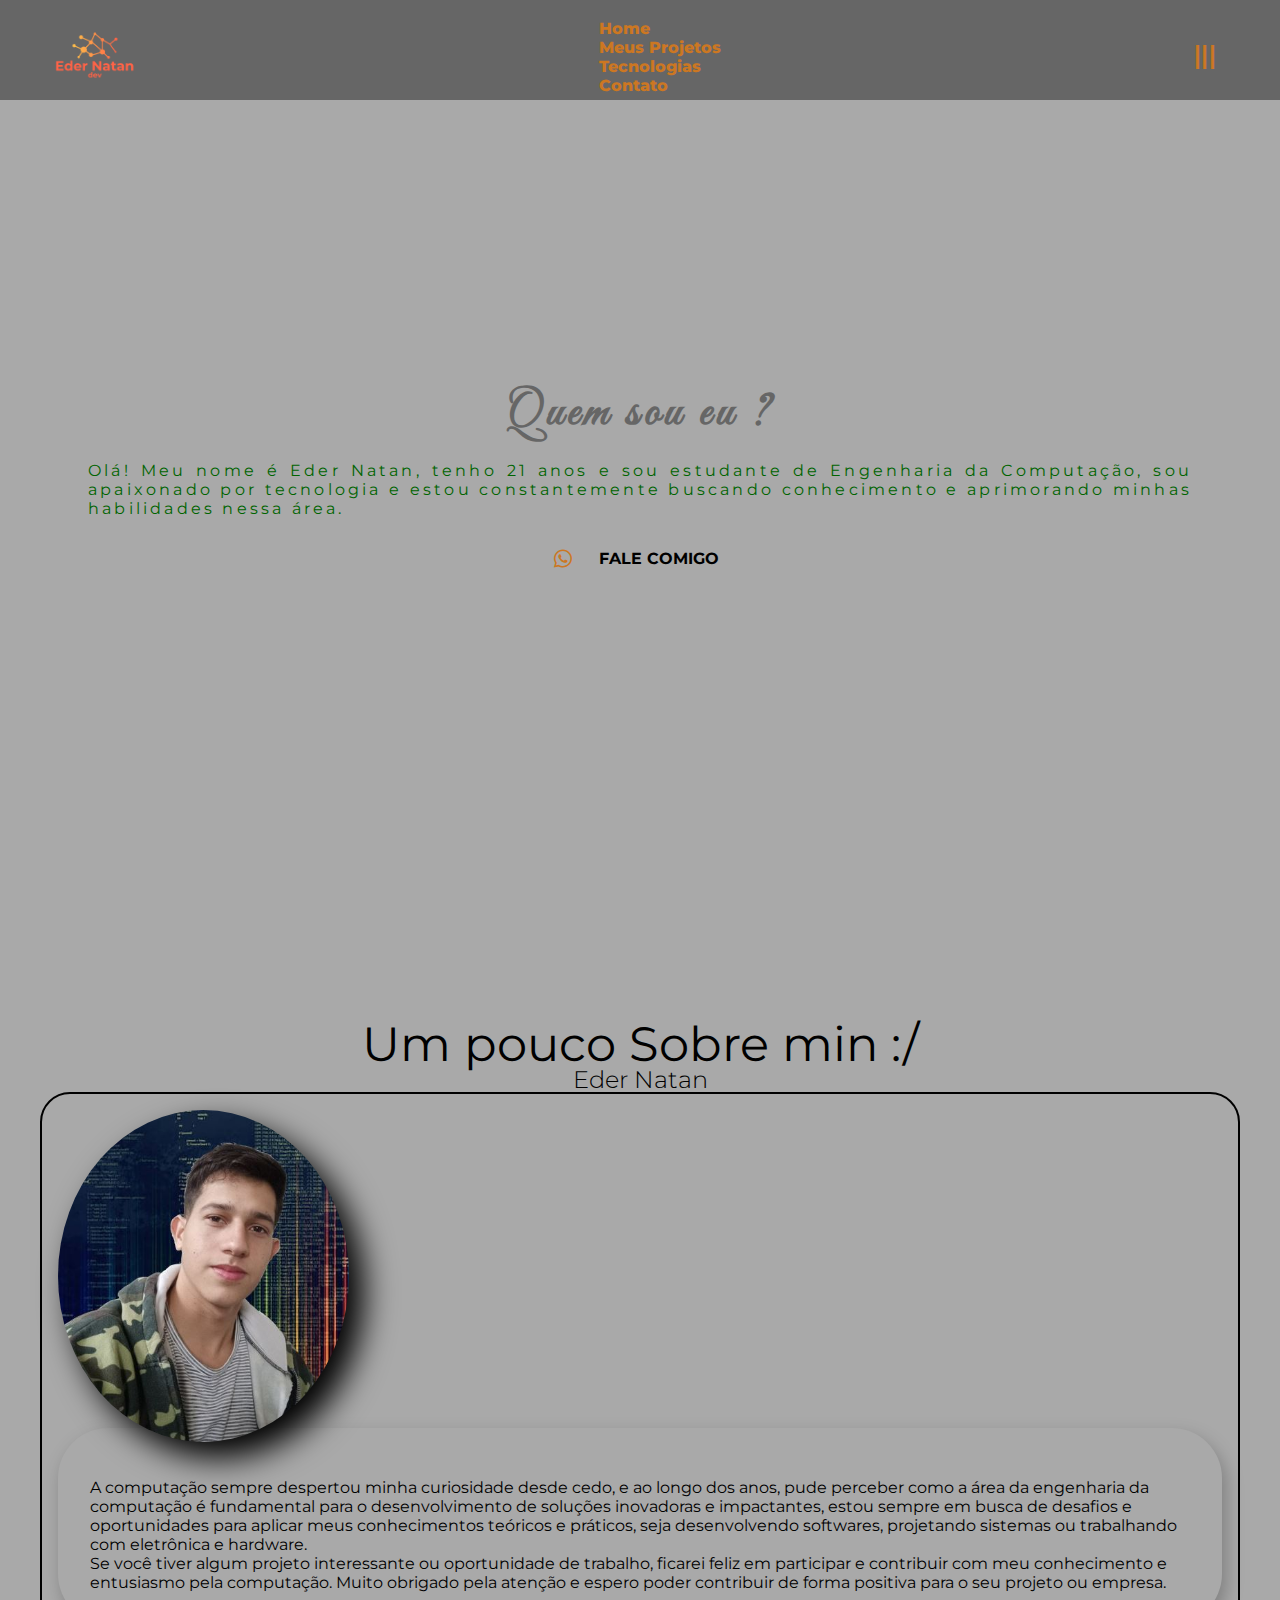
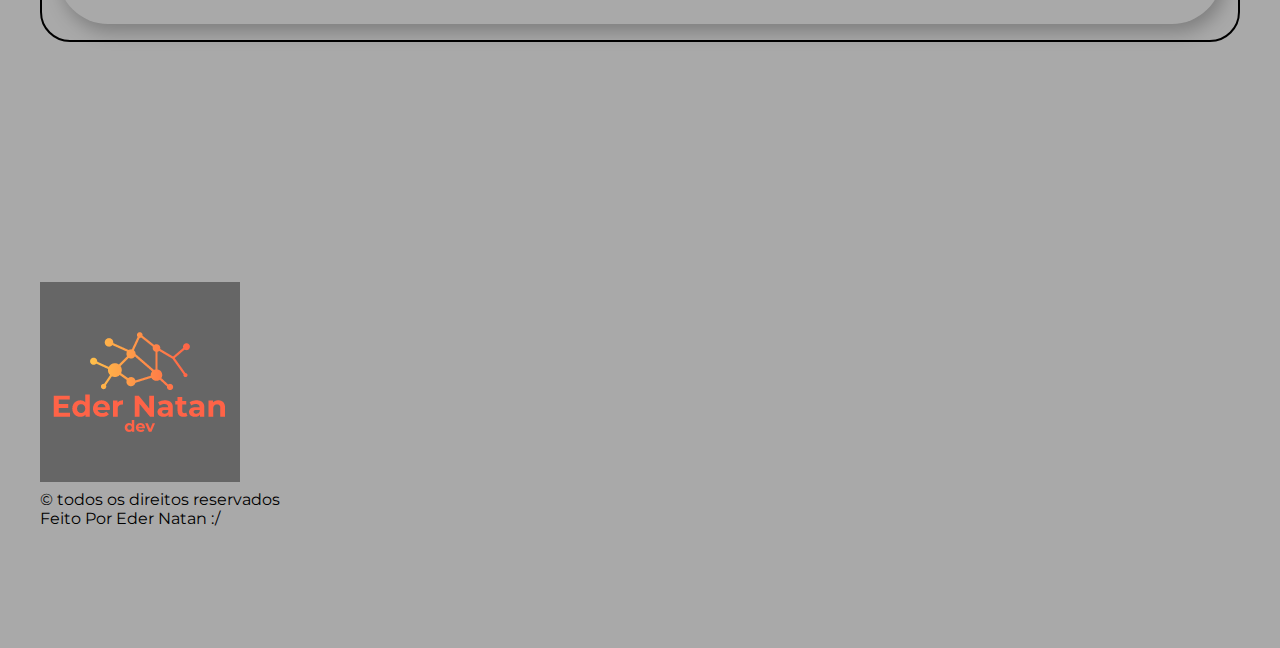
==== index.html @ 8800d08b "hgh" ====
<!DOCTYPE html>
<html lang="en">
<head>
    <meta charset="UTF-8">
    <meta http-equiv="X-UA-Compatible" content="IE=edge">
    <meta name="viewport" content="width=device-width, initial-scale=1.0">
    <title>Ede Natan Dev</title>
    <link rel="short cut icon" href="img/bxl-visual-studio.svg" type="image/x-icon">
    <!--------ICON------>
    <link href='https://unpkg.com/boxicons@2.1.4/css/boxicons.min.css' rel='stylesheet'>

    <!--------ESTILO CSS------>
    <link rel="stylesheet" href="css/styles.css">

</head>
<body>
    <header class="l-header" id="header">
        <div class="navbar container flex">
            <div class="brand">
                <a href=""><img src="img/logo.png" width="90" height="90" alt="Eder Natan Dev"></a>
            </div>
            <div class="nav" id="nav">
                <ul class="nav__menu">
                    <li class="nav__item"><a href="index.html" class="nav__link active-link">Home</a></li>
                    <li class="nav__item"><a href="pageProjetos.html" class="nav__link active-link">Meus Projetos</a></li>
                    <li class="nav__item"><a href="pageTecnologias.html" class="nav__link active-link">Tecnologias</a></li>
                    <li class="nav__item"><a href="pageContato.html" class="nav__link active-link">Contato</a></li>
                </ul>
            </div>


            <div class="nav__toggle" id="nav-toggle">
                <i class='bx bx-menu bx-rotate-90 bx-spin' style='color:#cc7722'  ></i>
            </div>
        </div>
    </header>
    <section>

    </section>


    <!-----------------CONTEUDO DA PAGINA -------------->
    <main>

    <!---------------------IMAGEM E TEXT --------------->
        <section class="hero">
            <div class="container">
                <div class="row">
                <div class="hero__img">
                    <img src="img/perfilgit.JPG" alt="">
                </div>
                <div class="hero__content">
                    <h1> Quem sou eu ? </h1>
                    <p>Olá! Meu nome é Eder Natan, tenho 21 anos e sou estudante de Engenharia da Computação, sou apaixonado por tecnologia e estou constantemente buscando conhecimento e aprimorando minhas habilidades nessa área.
                        
                    </p>
                   
                    <a href="https://wa.me/5577981309491" class="btn btn__outline"><i class='bx bxl-whatsapp bx-burst' style='color:#cc7722' ></i> Fale Comigo </a>


                </div>
            </div>
        </div>
        </section>




        
        <section class="about section" id="about">
            <div class="container">
                <div class="row">
                    <div class="section__title">
                        <h1>Um pouco Sobre min :/ </h1>
                        <span>Eder Natan </span>
                    </div>
                    <div class="about__detail">
                        <div class="about__detail__content">
                            <div class="about__img">
                                <img src="img/perfilgit.JPG" alt="">
                            </div>
                            <div class="about__descripion">
                                <p> A computação sempre despertou minha curiosidade desde cedo, e ao longo dos anos, pude perceber como a área da engenharia da computação é fundamental para o desenvolvimento de soluções inovadoras e impactantes, estou sempre em busca de desafios e oportunidades para aplicar meus conhecimentos teóricos e práticos, seja desenvolvendo softwares, projetando sistemas ou trabalhando com eletrônica e hardware.</p>
                                <p>Se você tiver algum projeto interessante ou oportunidade de trabalho, ficarei feliz em participar e contribuir com meu conhecimento e entusiasmo pela computação. Muito obrigado pela atenção e espero poder contribuir de forma positiva para o seu projeto ou empresa.</p>
                            </div>
                        </div>
                    </div>
                </div>
            </div>
        </section>


        












<section>
   
</section>


  




    </main>

    <footer class="footer" id="contact">
        <div class="footer__list section container grid">
            <div class="footer__data">
                <h1><a href="#"><img src="img/logo.png" alt=""></a></h1>
           
            <div class="copy">
                <p>&copy todos os direitos reservados </p>
                <span>Feito Por Eder Natan :/ </span>
            </div>
           
            </div>
        </div>
    </footer>


    <script src="js/index.js"></script>
</body>
</html>
---- css/styles.css ----
@import url('https://fonts.googleapis.com/css2?family=Great+Vibes&family=Montserrat:wght@300;400;700;800&display=swap');

:root{
    --header-height: 6.25rem;

    --main-color:#666666 ;
    --color-laranja:#cc7722 ; 


    
/*------------Font and typoghapy---------*/
--font--cursive:'Great Vibes', cursive ;
--body-font:'Montserrat', sans-serif ;
--big-font-size: 3rem;
--h1-font-size: 2.25rem;
--h2-font-size: 1.5rem;
--h3-font-size: 1.25rem;
--normal-font-size: 1rem;
--small-font-size: 0.813rem;

/*--------------------- FONT WEIGHT-------------------------- */
--font-light:300;
--font-medium:400;
--font-semi-bold:700;
--font-bold:800;

/* ------------------MARGINS---------------------------------*/ 
    --mb-05: 0.5rem;
    --mb-1: 1rem;
    --mb-1-5: 1.5rem;
    --mb-2: 2rem;
    --mb-2-5: 2.5rem;
    --mb-3: 3rem;

/*---------------------- Z INDEXS ----------------------*/ 
--Z-fixed: 100;
--z-tooltip: 10;
--z_negative: -1;
}
/* base */
*, ::after,::before{
    margin: 0;
    padding: 0;
    box-sizing: border-box;
    text-decoration: none;

} 

body{
    background-color: darkgray;
    font-size: var(--normal-font-size);
    font-family: var(--body-font);
    overflow-x: hidden;

}
ul{
    list-style: none;
}
a{
    text-decoration: none;
}
.container{
    max-width: 1200px;
    margin: 0 auto;
}
.row{
    display: flex;
    flex-wrap: wrap;
}
.section{
    padding: calc(var(--header-height) + 20px) 0;
}
.grid{
    display: grid;
    gap: 20px;
}
.flex{
    display: flex;
    align-items: center;
    justify-content: center;
}
.section__title{
    margin: 0 auto;
    text-align: center;
}
.section__title h1{
    font-family: var(--font-cursive);
    font-size: var(--big-font-size);
    font-weight: var(--font-medium);
    line-height: var(--big-font-size);
    color: var(--first-color);
}
.section__title span{
    font-weight: var(--font-light);
    font-size: var(--h2-font-size);
    line-height: var(--h2-font-size);
    color: var(--black-color);
}
/* BUTTON */
.btn{
    width: 240px;
    display: flex;
    align-items: center;
    justify-content: center;
    text-align: center;
    background-color: var(--first-color);
    color: var(--white-color);
    border: 1px solid var(--first-color);
    border-radius: 50px;
    font-size: var(--normal-font-size);
    font-weight: var(--font-semi-bold);
    text-transform: uppercase;
    line-height: var(--normal-font-size);
    padding: 10px 20px;
    outline: none;
    cursor: pointer;
    transition: all 400ms ease;
}
.btn:hover{
    background-color: transparent;
    color: var(--first-color);
}
.btn__outline{
    width: 280px;
    background-color: transparent;
    color: var(--first-color);
    padding: 5px 10px 5px 0;
    transition: all 400ms ease-in-out;
    position: relative;
}
.btn__outline::before{
    content: "";
    position: absolute;
    top: 0;
    left: 0;
    width: 18%;
    height: 100%;
    background-color: var(--first-color);
    border: 1px solid var(--first-color);
    border-radius: 50px;
    transition:  all 400ms ease-in-out;
}
.btn__outline i{
    margin-right: var(--mb-1-5);
    font-size: var(--h2-font-size);
    color: var(--white-color);
    z-index: var(--z-tooltip);
}
.btn__outline:hover::before{
    width: 100%;
    z-index: var(--z_negative);
}
.btn__outline:hover{
    color: var(--white-color);
    z-index: var(--z-tooltip);
}

/* NAV */
.l-header{
    width: 100%;
    height: var(--header-height);
    background-color: #666666;
    position: fixed;
    top: 0;
    left: 0;
    z-index: 999999;
    transition: all 400ms ease;
    -webkit-transition: all 400ms ease;
    -moz-transition: all 400ms ease;
    -ms-transition: all 400ms ease;
    -o-transition: all 400ms ease;
}
.navbar{
    justify-content: space-between;
    padding: 10px;
}
.nav__toggle{
    font-size: var(--h1-font-size);
    padding: 5px 5px 0;
    border: 2px solid transparent;
    cursor: pointer;
    z-index: var(--Z-fixed);
}
.nav__toggle:hover{
    color: var(--first-color);
    border: 2px solid var(--first-color);
}




/* MEDIA QUERY NAVBAR*/
@media(max-width: 960px){
    .nav{ 
        position: absolute;
        top:0;
        right: 0;
        width: 0;
        height: 100vh;
        background-color: rgb(107, 107, 108);
        font-size: var(--h2-font-size);
        text-align: center;
        text-transform: capitalize;
        padding-top: var(--header-height);
        transition: all 400ms ease-in-out;
        text-align: center;
        text-transform: capitalize;
        padding-top: var(--header-height);
    }
    .flex{
        display: flex;
        align-items: center;
        justify-content: space-between;
    }
    .section__title{
        margin: 0 auto ;
        text-align: center;
    }

    .section__title h1{
        font-family: var(--font--cursive);
        font-size: var(--big-font-size);
        font-weight: var(--font-medium);
        line-height: var(--big-font-size);
        color:var(--color-laranja)

    }
    .section__title span{
        font-weight: var(--font-light);
    font-size: var(--h2-font-size);
    line-height: var(--h2-font-size);
    color: var(--black-color);
    }





    /* BUTTON */
    .btn{
        width: 240;
        display: flex;
        align-items: center;
        justify-content: center;
        text-align: center;
        background-color: #666666;
        color: #fff;
        border: 1px solid #666666;
        border-radius: 50px;
        -webkit-border-radius: 50px;
        -moz-border-radius: 50px;
        -ms-border-radius: 50px;
        -o-border-radius: 50px;
        font-size: var(--normal-font-size);
        font-weight: var(--font-semi-bold);
        
        line-height: var(--normal-font-size);
        padding: 10px 20px;
        outline: none;
        text-transform: uppercase;
        line-height: var(--normal-font-size);
        padding: 10px 20px;
        outline: none;
        cursor: pointer;
        transition: all 400ms ease;
        -webkit-transition: all 400ms ease;
        -moz-transition: all 400ms ease;
        -ms-transition: all 400ms ease;
        -o-transition: all 400ms ease;
}
.btn:hover{
    background-color:transparent;
    color: var(--color-laranja);
}


.btn__outline{
  width: 280px;
  background-color: #666666;
  color: #cc7722;
  padding: 5px 10px 5px 0 ;
  transition:all 400ms ease-in-out ;
  -webkit-transition:all 400ms ease-in-out ;
  -moz-transition:all 400ms ease-in-out ;
  -ms-transition:all 400ms ease-in-out ;
  -o-transition:all 400ms ease-in-out ;

  position: relative;
  

}
.btn__outline::before{
    content: "";
    position: absolute;
    top: 0;
    left: 0;
    width: 18%;
    height: 100%;
    background-color: #666666;
    border: #666666;
    border-radius: 50px;
    -webkit-border-radius: 50px;
    -moz-border-radius: 50px;
    -ms-border-radius: 50px;
    -o-border-radius: 50px;
    transition: all 400ms ease-in-out;
    -webkit-transition: all 400ms ease-in-out;
    -moz-transition: all 400ms ease-in-out;
    -ms-transition: all 400ms ease-in-out;
    -o-transition: all 400ms ease-in-out;



}
.btn__outline i{
    margin-right: var(--mb-1-5);
    font-size: var(--h2-font-size);
    color: #fff;
    z-index: var(--z-tooltip);
}
.btn__outline:hover::before{
    width: 100%;
    z-index: var(--z_negative);


}
.btn__outline:hover{
    color:#fff;
    z-index: var(--z-tooltip);


}
    
    
.section__title{
    margin: 0 auto;
    text-align: center;


}





/* NAV */ 
    .nav__item{
        padding: 15px 0;
    

    }
    .show-menu{
        width:50%;
    }
}
.nav__link{
    font-weight: var(--font-bold);
    color: var(--color-laranja);
    position: relative;
    transition: all 400ms ease;
    -webkit-transition: all 400ms ease;
    -moz-transition: all 400ms ease;
    -ms-transition: all 400ms ease;
    -o-transition: all 400ms ease;
}


.nav__link::before{
    content: "";
    position: absolute;
    width: 0;
    height: 2px;
    left:0 ;
    bottom: 0;
    background-color: var(--color-laranja);
    transition: all 400ms ease-in-out;
    -webkit-transition: all 400ms ease-in-out;
    -moz-transition: all 400ms ease-in-out;
    -ms-transition: all 400ms ease-in-out;
    -o-transition: all 400ms ease-in-out;
}



.nav__link:hover::before{
    width: 100%;
}
.nav__link:hover, 
.nav__link.active-link{
    color: var()
}

/* HERO */

.hero{
    width: 100%;
    height: 100vh;
    background-color: darkgrey;
    border-radius: 0 0 0 0;
    -webkit-border-radius: 0 0 0 0;
    -moz-border-radius: 0 0 0 0;
    -ms-border-radius: 0 0 0 0;
    -o-border-radius: 0 0 0 0;
    padding: 2rem;
}
.hero .hero__img{
     display: none;
     
     
     
}
.hero .hero__content{
    width: 100%;
    height: 100vh;
    display: flex;
    flex-direction: column;
    align-items: center;
    justify-content: center;
}
.hero .hero__content h1{
    font-family: var(--font--cursive);
    font-size: var(--big-font-size);
    line-height: calc(var(--big-font-size));
    letter-spacing: 0.1em ;
    color:#666666;
    margin-bottom: var(--mb-1-5);
}


.hero .hero__content p{
    font-weight: var(--font-medium);
    text-align:justify;
    line-height: calc(var(--normal-font-size)+10px );
    padding: 0 3rem ;
    letter-spacing: 0.2rem;
    color:darkgreen;
    margin-bottom: var(--mb-1-5);


/* About*/

}

.about{
    width: 100%;
    background-repeat:no-repeat ;
    background-color: bottom left;
    z-index: var(--z_negative);
}

.about.detail{
    width: 100%;
    padding: 2rem;
    
}

.about__detail__content{
    border: 2px solid var(--main-color);
    border-radius: 30px;
    border: 2px solid black;
    -webkit-border-radius: 30px;
    -moz-border-radius: 30px;
    -ms-border-radius: 30px;
    -o-border-radius: 30px;
    padding: 1rem;
    left: 0;
}

.about__img img{
    width: 25%;
    border-radius: 50%;
    -webkit-border-radius: 50%;
    -moz-border-radius: 50%;
    -ms-border-radius: 50%;
    -o-border-radius: 50%;
    filter: drop-shadow(15px 16px 16px );
    -webkit-filter: drop-shadow(15px 16px 16px );
}

.about__descripion{
    position: relative;
    padding:2rem ;
    color: black;
    

}

.about__descripion::before{
    content: "";
    position: absolute;
    width: 100%;
    height: 110%;
    top: -10%;
    left: 0;
    border-radius: 50px;
    background-color:darkgray;
    -webkit-border-radius: 50px;
    -moz-border-radius: 50px;
    -ms-border-radius: 50px;
    -o-border-radius: 50px;
    box-shadow: 4px 8px 18px rgb(0, 0, 0, 0.25);
    z-index: var(--z_negative);
}

.about__descripion p {
    font-weight: var(--font-medium);
    line-height: calc(var(--normal-font-size) +12px );
    color:dark ;

}




/*-------------------------ABA DE CONTATOS------------------------------ */ 

.contatos{
    width: 100%;

    background-image: url();

    background-repeat: no-repeat;
    background-position:top left;
    z-index: var(--z_negative);



}
.contatos__content__descripion{
width: 100%;
padding: 2rem;
text-align: center;
display: grid;
grid-template-columns: repeat(2, 1fr);
gap: 10px;



}
.contatos__content__descripion .box{
    padding: 20px;

}

.contatos__content__descripion .box .inner img{
    margin-bottom: var(--color-laranja);
    width: 50px;

}

.contatos__content__descripion .box .inner{
    font-size: var(--h3-font-size);
    font-weight: var(--font-semi-bold);
    text-transform: capitalize;
    color: black;
    padding: 10px;
    position: relative;

}
.contatos__content__descripion.box .inner::before,
.contatos__content__descripion.box .inner::after{
    content: "";
    width: 0;
    height: 0;
    position: absolute;
    transition: all 0.8s ease;
    -webkit-transition: all 0.8s ease;
    -moz-transition: all 0.8s ease;
    -ms-transition: all 0.8s ease;
    -o-transition: all 0.8s ease;
}
.contatos__content__descripion.box .inner::before{

    bottom: 0;
    left: 0;
    border-bottom: 3px solid transparent;
    border-left: 3px solid transparent;
}
.contatos__content__descripion.box .inner::after{
    top: 0;
    right: 0;
    border-top: 3px solid transparent;
    border-right: 3px solid transparent;



}
.contatos__content__descripion.box:hover .inner::before,
.contatos__content__descripion.box:hover .inner::after{
    border-color: var(--color-laranja);
    width: 100%;
    height: 100%;




}

/* PROJETOS */
.projetos{

    width: 100%;
    height: 100%;
    position: relative;

}
.projetos::before{

    content: "";
    width: 100%;
    height: 80%;
    position: absolute;
   background-color:#fff ;
    position: absolute;
    top: 20px;
    left: 0;
    z-index: var(--z_negative);



}
.projetos__list__img{
    width: 100%;
    justify-content: center;
    margin: var(--mb-2-5)auto ;
    position: relative;



}
.projetos__img img{
    margin: var(--mb-05);
    background-color: #000000;
    cursor: pointer;
    filter: drop-shadow(16px 16px 16px rgba(0,0,0,0.2));
    -webkit-filter: drop-shadow(16px 16px 16px rgba(0,0,0,0.2));
}
.projetos__img img:hover{
    transform: scale(1.1 );
    -webkit-transform: scale(1.2);
    -moz-transform: scale(1.1 );
    -ms-transform: scale(1.1 );
    -o-transform: scale(1.1 );
}
.projetos__content button{
    margin: 0 auto;


}





















.hero__contato{
    width: 100%;
    height: 100vh;
    background-color: darkgrey;
    border-radius: 0 0 0 0;
    -webkit-border-radius: 0 0 0 0;
    -moz-border-radius: 0 0 0 0;
    -ms-border-radius: 0 0 0 0;
    -o-border-radius: 0 0 0 0;
    padding: 2rem;
}

.hero__contato .hero__content__contato{
    width: 100%;
    height: 100vh;
    display: flex;
    flex-direction: column;
    align-items: center;
    justify-content: center;
}
.hero__contato .hero__content h1{
    font-family: var(--font--cursive);
    font-size: var(--big-font-size);
    line-height: calc(var(--big-font-size));
    letter-spacing: 0.1em ;
    color:#666666;
    margin-bottom: var(--mb-1-5);
}


/*|TECNOLOGIAS */ 
.tecnologias{
    background-color: var(--main-color);
    border-radius: 300px 0;
    -webkit-border-radius: 300px 0;
    -moz-border-radius: 300px 0;
    -ms-border-radius: 300px 0;
    -o-border-radius: 300px 0;
}
.tecnologias__content{

    padding: 2rem;

}
.tecnologias__card{
    width: 420px;
    margin-top: var(--mb-3);
    grid-template-columns: 1fr;


}
.tecnologias__item{
    flex-direction: column;
    margin-bottom: var(--mb-1);
    position: relative;

}
.tecnologias__item::after{
    content: "";
    padding: 0;
    width: 100%;
    height: 100%;
    position: absolute;
    bottom: 0;
    left: 0 ;
    background-color: var(--main-colorecond-color);
    border-radius: 30px;
    

}
.tecnologias__img img{
    width: 200px;
    height: 180px;
    object-fit: cover;
    border-radius: 50%;
    -webkit-border-radius: 50%;
    -moz-border-radius: 50%;
    -ms-border-radius: 50%;
    -o-border-radius: 50%;
    top: 15px;
    left: 15px ;
    transition: all 0.8s ease ;
    z-index: var(--Z-fixed);
    -webkit-transition: all 0.8s ease ;
    -moz-transition: all 0.8s ease ;
    -ms-transition: all 0.8s ease ;
    -o-transition: all 0.8s ease ;
}
.tecnologias__item:hover .tecnologias__img img{
   /* transform: translateX(100px) rotate(360deg;
    -webkit-transform: translateX(100px);
    -moz-transform: translateX(100px);
    -ms-transform: translateX(100px);
    -o-transform: translateX(100px);
      
    */
}
.tecnologias__box{

    position: relative;
    position: 30px;
    z-index: var(--z-tooltip);
    
}
.tecnologias__name{
    margin-bottom: var(--mb-1);
    text-align: center;
    
}
.tecnologias__name h2{
 font-weight: var(--font-medium);
 font-size: var(--h2-font-size);
 line-height: var(--h2-font-size);
 margin-bottom: var(--mb-1-5);




}
.tecnologias__name .img__icon{
    color: #666666;
    font-size: var(--h2-font-size);

}
.tecnologias__descripition p{
    line-height: var(--h2-font-size);
    margin-top: var(--mb-2);

}

/* footer */ 
.footer__list{
    grid-template-columns: repeat(2, 1fr);
}
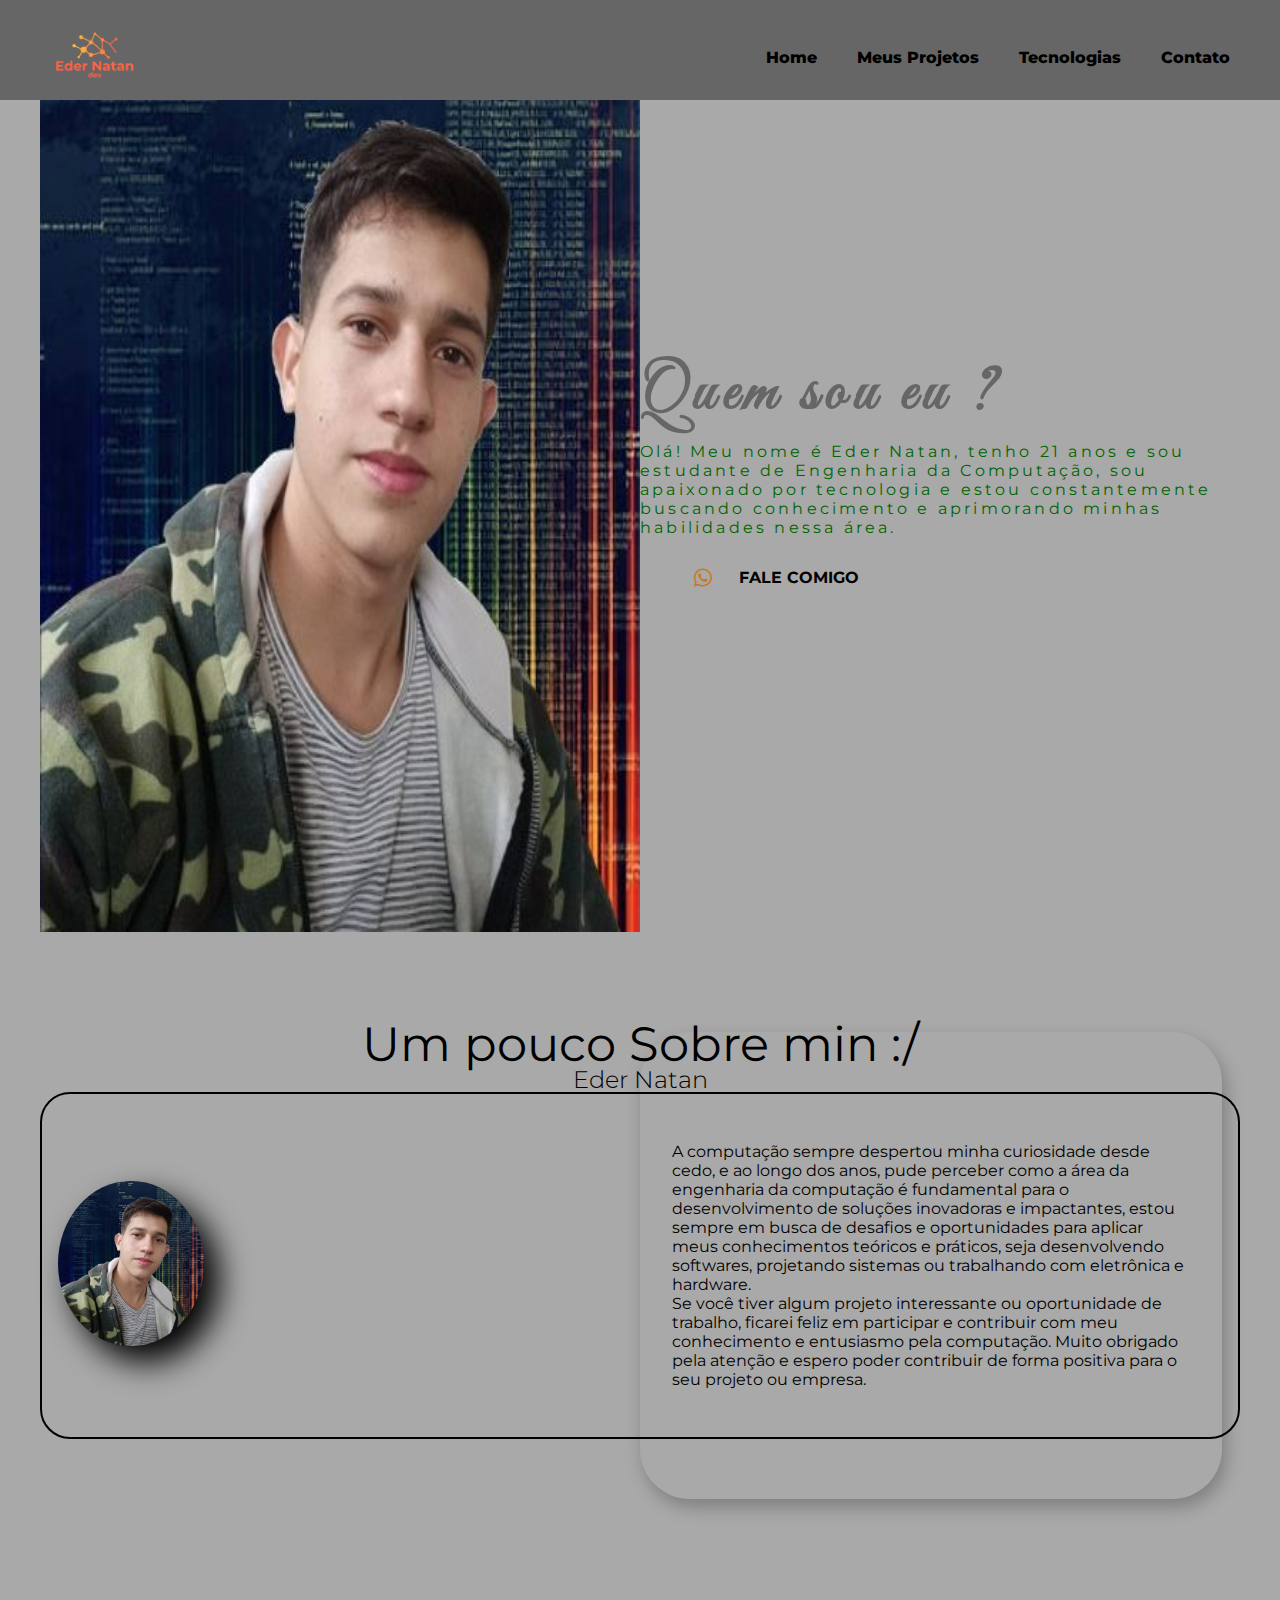
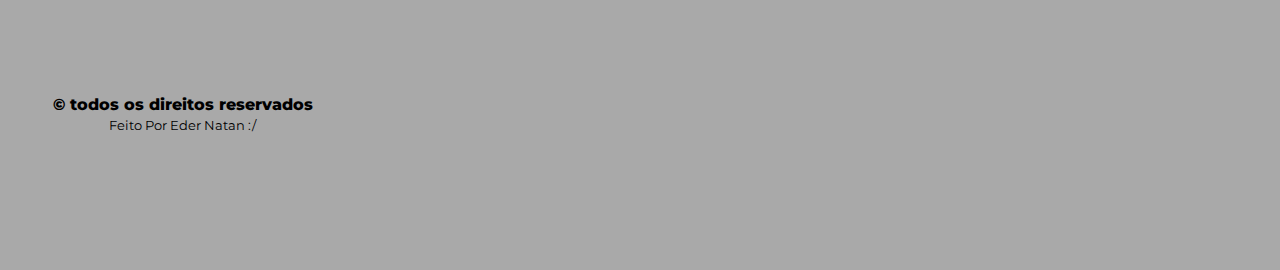
==== commit c959ff55: "test" ====
--- a/index.html
+++ b/index.html
@@ -118,7 +118,6 @@
     <footer class="footer" id="contact">
         <div class="footer__list section container grid">
             <div class="footer__data">
-                <h1><a href="#"><img src="img/logo.png" alt=""></a></h1>
            
             <div class="copy">
                 <p>&copy todos os direitos reservados </p>
--- a/css/styles.css
+++ b/css/styles.css
@@ -800,5 +800,108 @@
 
 /* footer */ 
 .footer__list{
-    grid-template-columns: repeat(2, 1fr);
+    grid-template-columns: repeat(1, 1fr);
+    justify-content: space-around;
+    align-items: center;
+    border-bottom: 1px solid #fff);
+}
+.footer__data-social .social__icon{
+    color: var(--first-color);
+    font-size: var(--h2-font-size);
+    
+}
+.footer .copy{
+    text-align: center;
+    padding: 1rem 0;
+}
+.footer .copy p{
+    font-weight: var(--font-bold);
+    line-height: var(--h3-font-size);
+}
+.footer .copy span{
+    font-size: var(--small-font-size);
+    line-height: var(--small-font-size);
+}
+/* Media QUERY*/
+@media (min-width: 660px){
+    .services__content__descripion{
+        grid-template-columns: repeat(3, 1fr);
+    }
+}
+/* MEDIA QUERY */
+@media (min-width: 860px){
+    .about__detail__content{
+        display: grid;
+        grid-template-columns: repeat(2, 1fr);
+        align-items: center;
+        z-index: var(--z-tooltip);
+    }
+    .about__descripion::before{
+        height: 120%;
+        top: -10%;
+    }
+    .services__content__descripion{
+        grid-template-columns: repeat(4, 1fr);
+    }
+    .gallery::before{
+        height: 50%;
+        top: 25%;
+    }
+    .testimonials__card{
+        width: 820px;
+        grid-template-columns: repeat(2, 1fr);
+    }
+    .testimonials__item:hover .testimonials__img img{
+        transform: translateX(300px) rotate(360deg);
+    }
+}
+@media (min-width: 960px){
+    .nav__menu{
+        display: flex;
+        align-items: center;
+        padding: 0;
+    }
+    .nav__item:not(:last-child){
+        margin-right: var(--mb-2-5);
+    }
+    .nav__link{
+        font-size: var(--normal-font-size);
+        font-weight: var(--font-bold);
+        text-transform: capitalize;
+        color: var(--black-color);
+        transition: all 400ms ease;
+        position: relative;
+    }
+    .nav__toggle{
+        display: none;
+    }
+    .hero .hero__img{
+        display: block;
+    }
+    .hero .hero__img, .hero .hero__content{
+        width: 50%;
+        height: 100vh;
+    }
+    .hero .hero__img img{
+        max-width: 100%;
+        height: 100%;
+    }
+    .hero .hero__content,
+    .hero .hero__content p{
+        align-items: flex-start;
+        text-align: left;
+        padding: 0;
+    }
+    .hero .hero__content h1{
+        font-size: 4rem;
+    }
+    .footer__list{
+        grid-template-columns: repeat(4, 1fr);
+    }
+}
+@media (min-width: 1100px){
+    .about__descripion::before{
+        height: 150%;
+        top: -25%;
+    }
 }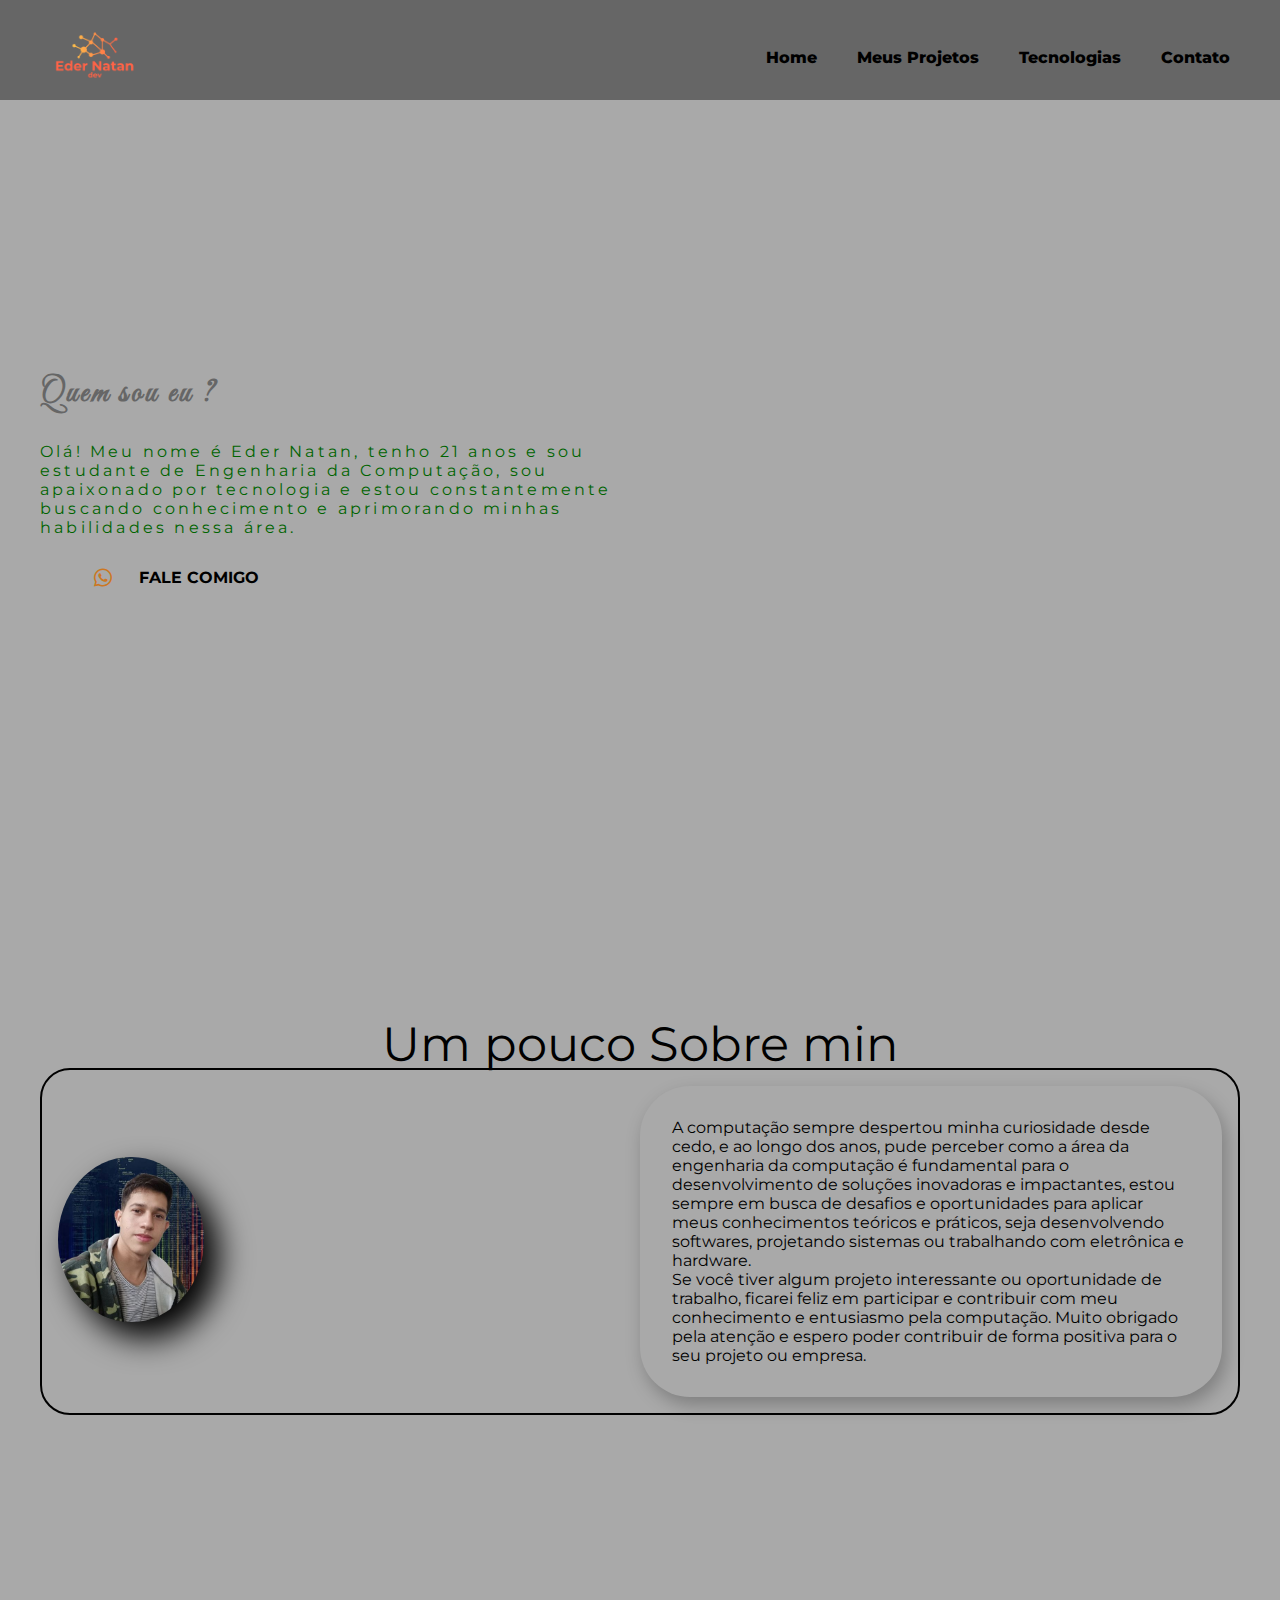
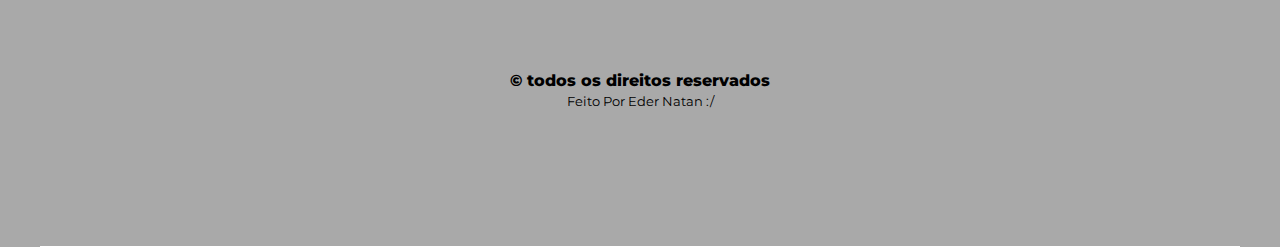
==== commit 063a4694: "media query" ====
--- a/index.html
+++ b/index.html
@@ -46,9 +46,11 @@
         <section class="hero">
             <div class="container">
                 <div class="row">
-                <div class="hero__img">
-                    <img src="img/perfilgit.JPG" alt="">
-                </div>
+               
+                    <!----  <div class="hero__img">
+                         <img src="img/perfilgit.JPG" alt=""> 
+                          </div>---->
+               
                 <div class="hero__content">
                     <h1> Quem sou eu ? </h1>
                     <p>Olá! Meu nome é Eder Natan, tenho 21 anos e sou estudante de Engenharia da Computação, sou apaixonado por tecnologia e estou constantemente buscando conhecimento e aprimorando minhas habilidades nessa área.
@@ -71,13 +73,13 @@
             <div class="container">
                 <div class="row">
                     <div class="section__title">
-                        <h1>Um pouco Sobre min :/ </h1>
-                        <span>Eder Natan </span>
+                        <h1>Um pouco Sobre min </h1>
+                        <span></span>
                     </div>
                     <div class="about__detail">
                         <div class="about__detail__content">
                             <div class="about__img">
-                                <img src="img/perfilgit.JPG" alt="">
+                               <img src="img/perfilgit.JPG" alt="">
                             </div>
                             <div class="about__descripion">
                                 <p> A computação sempre despertou minha curiosidade desde cedo, e ao longo dos anos, pude perceber como a área da engenharia da computação é fundamental para o desenvolvimento de soluções inovadoras e impactantes, estou sempre em busca de desafios e oportunidades para aplicar meus conhecimentos teóricos e práticos, seja desenvolvendo softwares, projetando sistemas ou trabalhando com eletrônica e hardware.</p>
--- a/css/styles.css
+++ b/css/styles.css
@@ -190,6 +190,7 @@
 
 
 /* MEDIA QUERY NAVBAR*/
+
 @media(max-width: 960px){
     .nav{ 
         position: absolute;
@@ -238,99 +239,68 @@
 
     /* BUTTON */
     .btn{
-        width: 240;
+        width: 240px;
         display: flex;
         align-items: center;
         justify-content: center;
         text-align: center;
-        background-color: #666666;
-        color: #fff;
-        border: 1px solid #666666;
+        background-color: var(--first-color);
+        color: var(--white-color);
+        border: 1px solid var(--first-color);
         border-radius: 50px;
-        -webkit-border-radius: 50px;
-        -moz-border-radius: 50px;
-        -ms-border-radius: 50px;
-        -o-border-radius: 50px;
         font-size: var(--normal-font-size);
         font-weight: var(--font-semi-bold);
-        
-        line-height: var(--normal-font-size);
-        padding: 10px 20px;
-        outline: none;
         text-transform: uppercase;
         line-height: var(--normal-font-size);
         padding: 10px 20px;
         outline: none;
         cursor: pointer;
         transition: all 400ms ease;
-        -webkit-transition: all 400ms ease;
-        -moz-transition: all 400ms ease;
-        -ms-transition: all 400ms ease;
-        -o-transition: all 400ms ease;
-}
-.btn:hover{
-    background-color:transparent;
-    color: var(--color-laranja);
-}
-
-
-.btn__outline{
-  width: 280px;
-  background-color: #666666;
-  color: #cc7722;
-  padding: 5px 10px 5px 0 ;
-  transition:all 400ms ease-in-out ;
-  -webkit-transition:all 400ms ease-in-out ;
-  -moz-transition:all 400ms ease-in-out ;
-  -ms-transition:all 400ms ease-in-out ;
-  -o-transition:all 400ms ease-in-out ;
-
-  position: relative;
-  
-
-}
-.btn__outline::before{
-    content: "";
-    position: absolute;
-    top: 0;
-    left: 0;
-    width: 18%;
-    height: 100%;
-    background-color: #666666;
-    border: #666666;
-    border-radius: 50px;
-    -webkit-border-radius: 50px;
-    -moz-border-radius: 50px;
-    -ms-border-radius: 50px;
-    -o-border-radius: 50px;
-    transition: all 400ms ease-in-out;
-    -webkit-transition: all 400ms ease-in-out;
-    -moz-transition: all 400ms ease-in-out;
-    -ms-transition: all 400ms ease-in-out;
-    -o-transition: all 400ms ease-in-out;
-
-
-
-}
-.btn__outline i{
-    margin-right: var(--mb-1-5);
-    font-size: var(--h2-font-size);
-    color: #fff;
-    z-index: var(--z-tooltip);
-}
-.btn__outline:hover::before{
-    width: 100%;
-    z-index: var(--z_negative);
-
-
-}
-.btn__outline:hover{
-    color:#fff;
-    z-index: var(--z-tooltip);
-
-
-}
-    
+    }
+    .btn:hover{
+        background-color: transparent;
+        color: var(--color-laranja);
+    }
+    .btn__outline{
+        width: 280px;
+        background-color: transparent;
+        color: var(--first-color);
+        padding: 5px 10px 5px 0;
+        transition: all 400ms ease-in-out;
+        position: relative;
+    }
+    .btn__outline::before{
+        content: "";
+        position: absolute;
+        top: 0;
+        left: 0;
+        width: 18%;
+        height: 100%;
+        background-color: var(--main-color);
+        border: 1px solid var(--color-laranja);
+        border-radius: 50px;
+        transition:  all 400ms ease-in-out;
+    }
+    .btn__outline i{
+        margin-right: var(--mb-1-5);
+        font-size: var(--h2-font-size);
+        color: var(--color-laranja);
+        z-index: var(--z-tooltip);
+    }
+    .btn__outline:hover::before{
+        width: 100%;
+        z-index: var(--z_negative);
+    }
+    .btn__outline:hover{
+        color: var(--white-color);
+        z-index: var(--z-tooltip);
+    }
+
+
+
+
+
+
     
 .section__title{
     margin: 0 auto;
@@ -393,6 +363,7 @@
 /* HERO */
 
 .hero{
+    align-items: center;
     width: 100%;
     height: 100vh;
     background-color: darkgrey;
@@ -803,7 +774,7 @@
     grid-template-columns: repeat(1, 1fr);
     justify-content: space-around;
     align-items: center;
-    border-bottom: 1px solid #fff);
+    border-bottom: 1px solid #fff;
 }
 .footer__data-social .social__icon{
     color: var(--first-color);
@@ -893,15 +864,18 @@
         padding: 0;
     }
     .hero .hero__content h1{
-        font-size: 4rem;
+        font-size: 2rem;
     }
     .footer__list{
-        grid-template-columns: repeat(4, 1fr);
+        grid-template-columns: repeat(1, 1fr);
     }
 }
 @media (min-width: 1100px){
     .about__descripion::before{
-        height: 150%;
-        top: -25%;
+        height: 100%;
+        margin-top: 0;
+        top: 0;
+        display: flex;
+        align-items: center;
     }
 }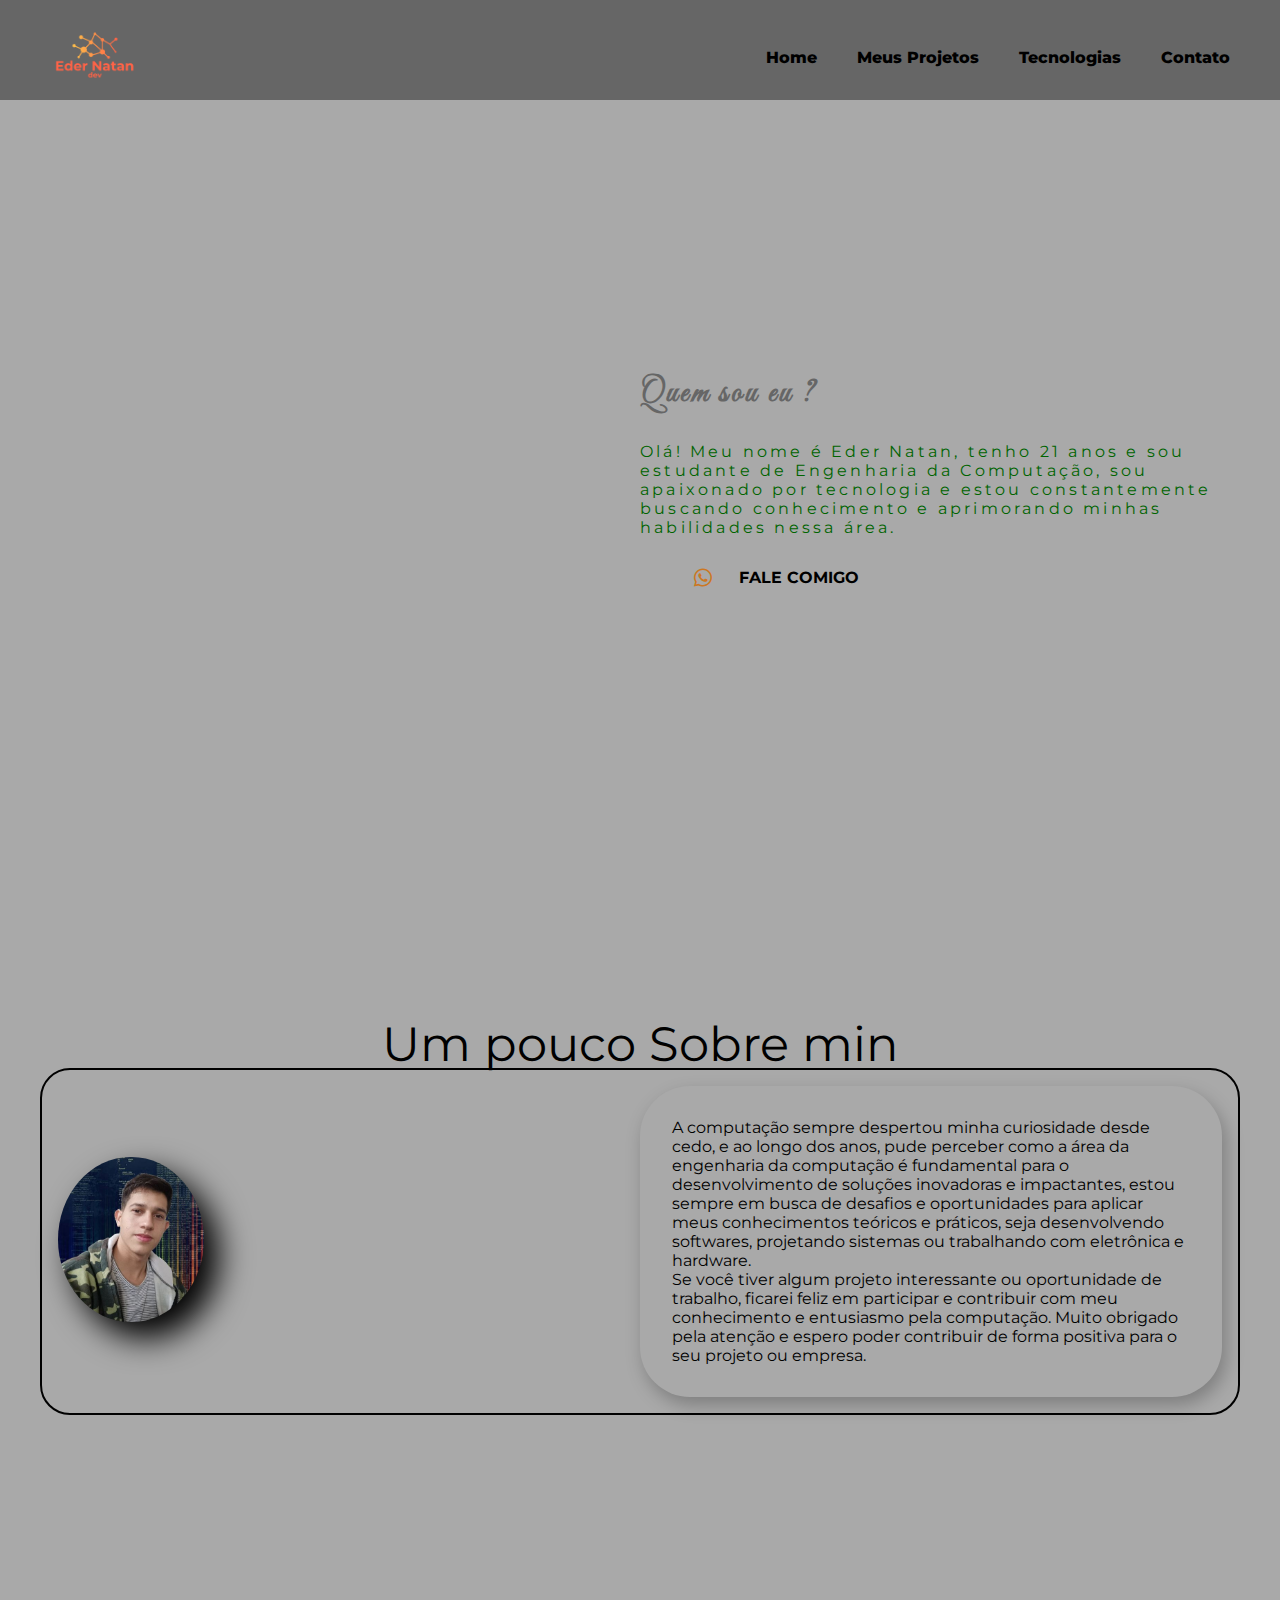
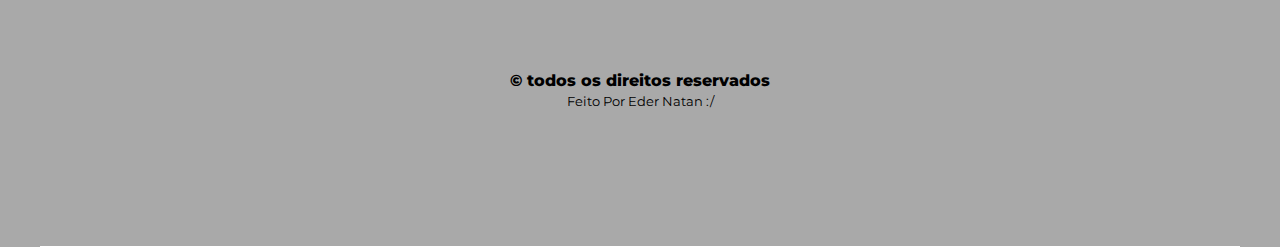
==== commit b68f05fe: "test12" ====
--- a/index.html
+++ b/index.html
@@ -47,9 +47,9 @@
             <div class="container">
                 <div class="row">
                
-                    <!----  <div class="hero__img">
-                         <img src="img/perfilgit.JPG" alt=""> 
-                          </div>---->
+                      <div class="hero__img">
+                         <img src="" alt=""> 
+                          </div>
                
                 <div class="hero__content">
                     <h1> Quem sou eu ? </h1>
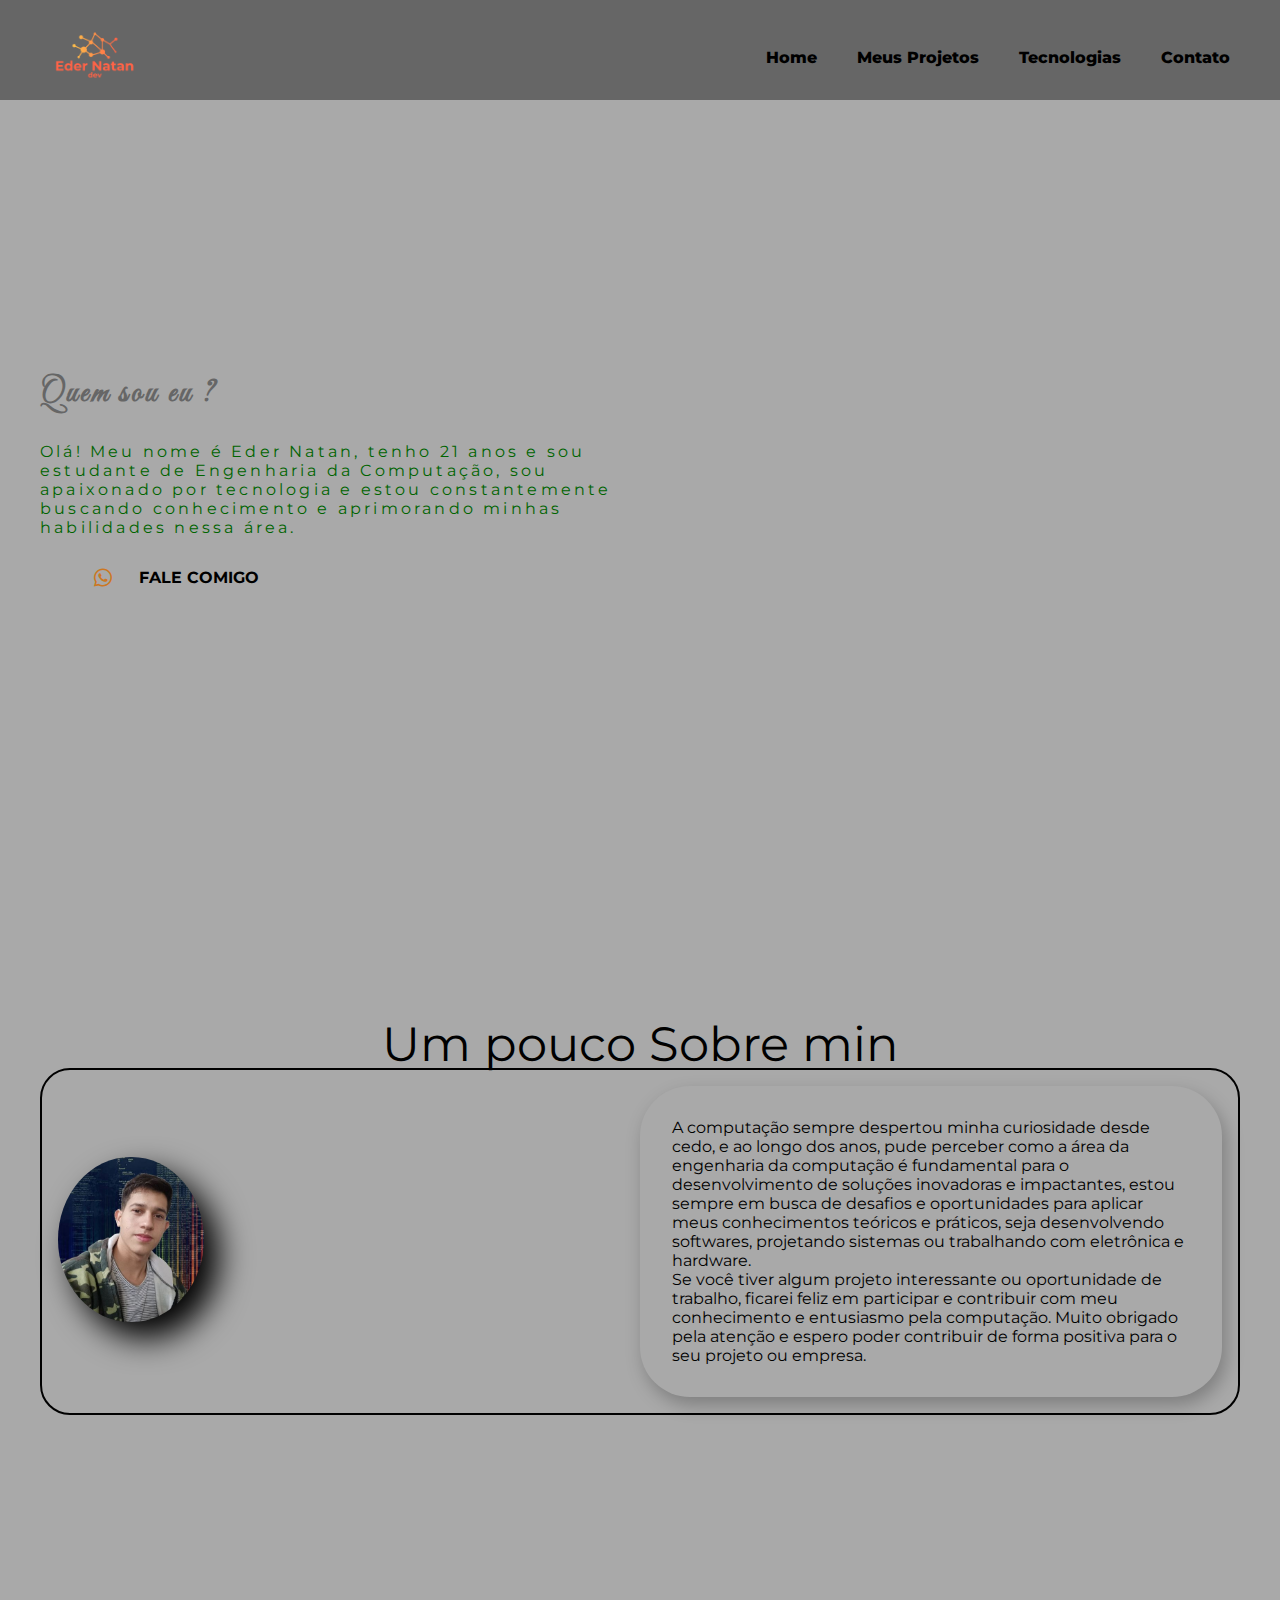
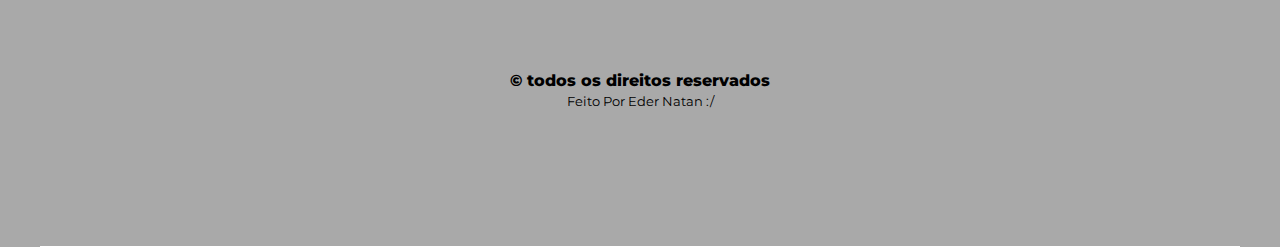
==== commit 95606945: "continue..." ====
--- a/index.html
+++ b/index.html
@@ -47,9 +47,12 @@
             <div class="container">
                 <div class="row">
                
-                      <div class="hero__img">
-                         <img src="" alt=""> 
+                    <!----
+                    <div class="hero__img">
+                         <img src="img/happy-beaming-regular-84.png" alt=""> 
                           </div>
+                    -->
+                      
                
                 <div class="hero__content">
                     <h1> Quem sou eu ? </h1>
--- a/css/styles.css
+++ b/css/styles.css
@@ -375,6 +375,7 @@
     padding: 2rem;
 }
 .hero .hero__img{
+    
      display: none;
      
      
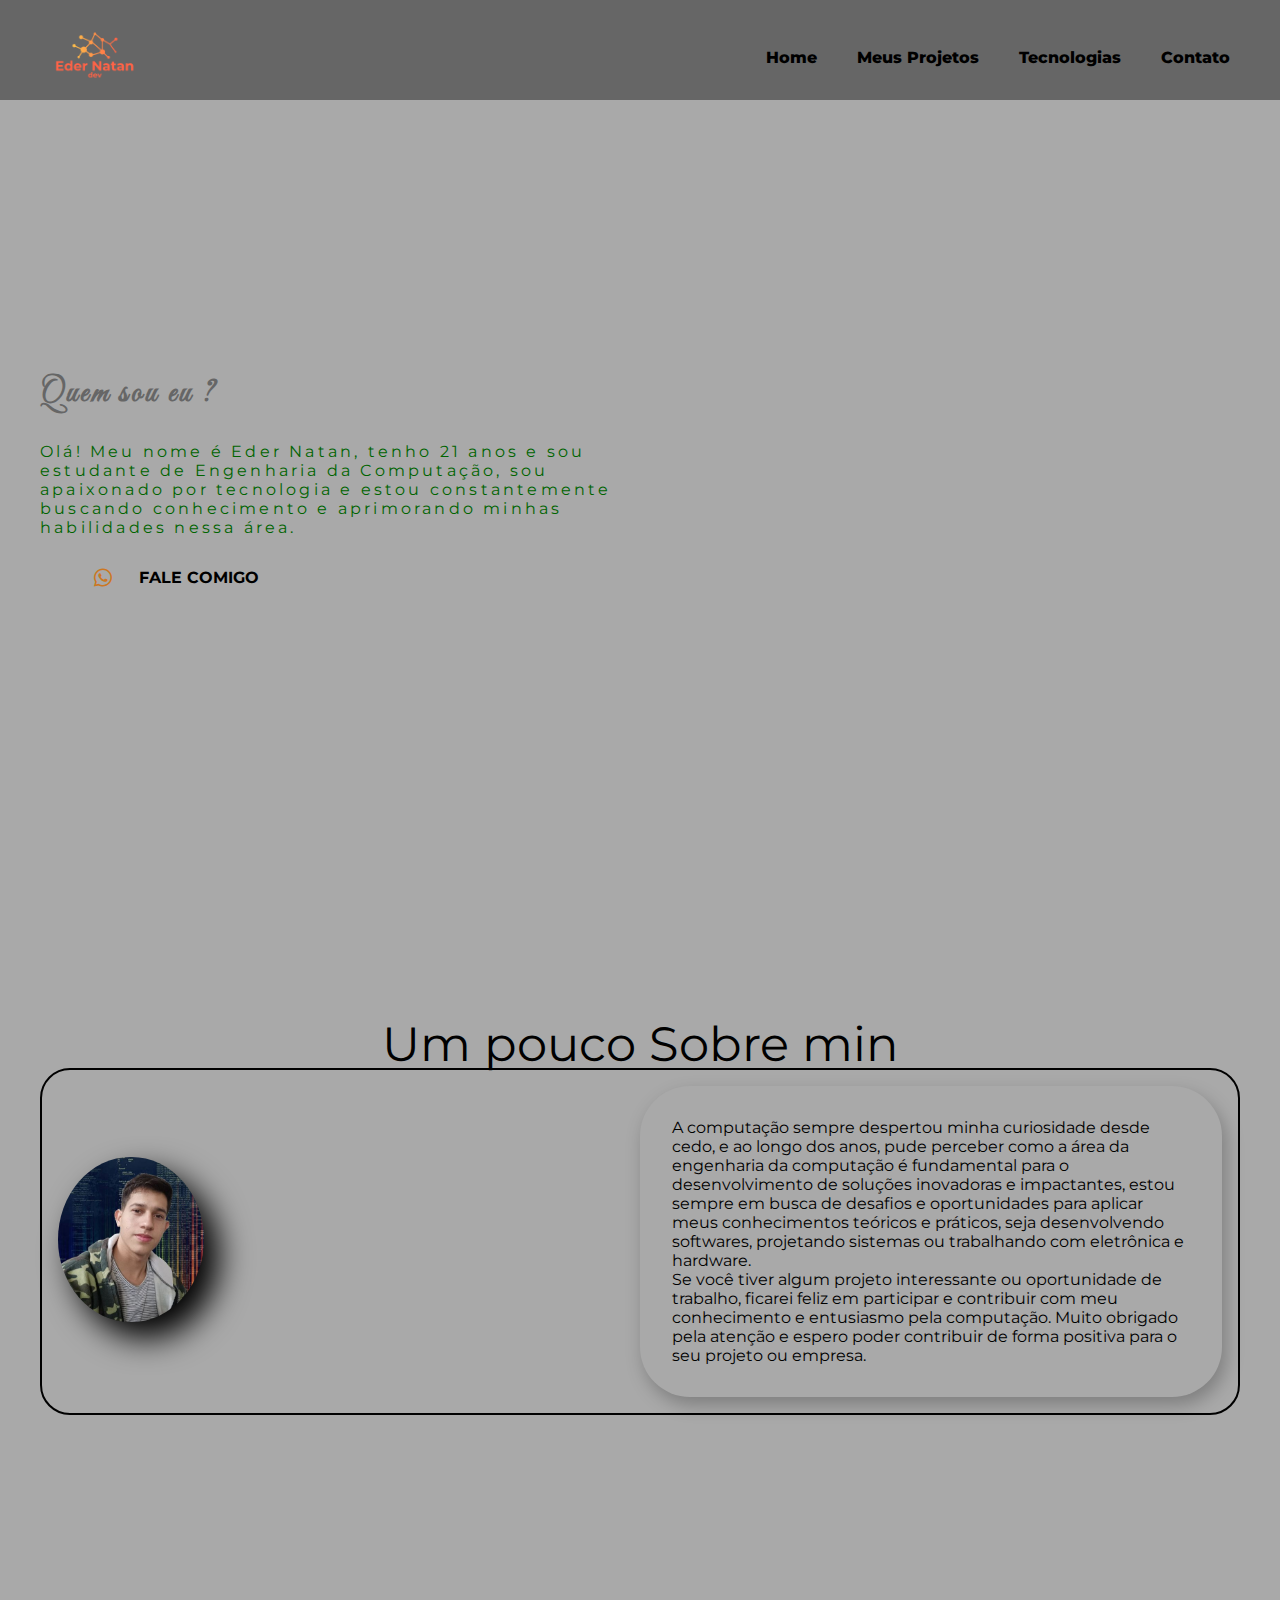
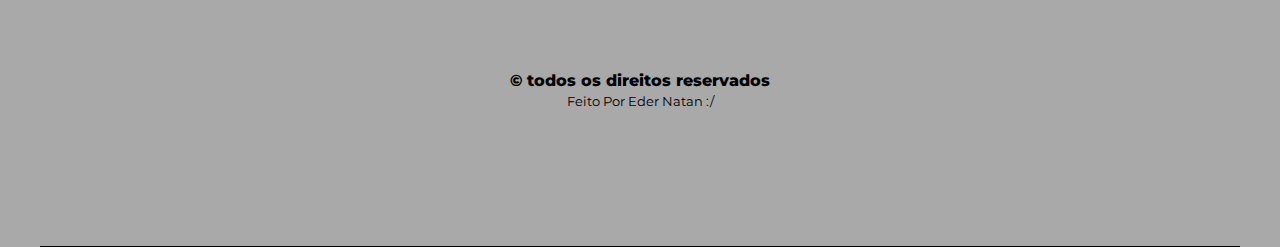
==== commit 2abd6198: "tecnologias" ====
--- a/index.html
+++ b/index.html
@@ -23,7 +23,7 @@
                 <ul class="nav__menu">
                     <li class="nav__item"><a href="index.html" class="nav__link active-link">Home</a></li>
                     <li class="nav__item"><a href="pageProjetos.html" class="nav__link active-link">Meus Projetos</a></li>
-                    <li class="nav__item"><a href="pageTecnologias.html" class="nav__link active-link">Tecnologias</a></li>
+                    <li class="nav__item"><a href="pageTecnologia.html" class="nav__link active-link">Tecnologias</a></li>
                     <li class="nav__item"><a href="pageContato.html" class="nav__link active-link">Contato</a></li>
                 </ul>
             </div>
--- a/css/styles.css
+++ b/css/styles.css
@@ -775,7 +775,7 @@
     grid-template-columns: repeat(1, 1fr);
     justify-content: space-around;
     align-items: center;
-    border-bottom: 1px solid #fff;
+    border-bottom: 1px solid #000000;
 }
 .footer__data-social .social__icon{
     color: var(--first-color);
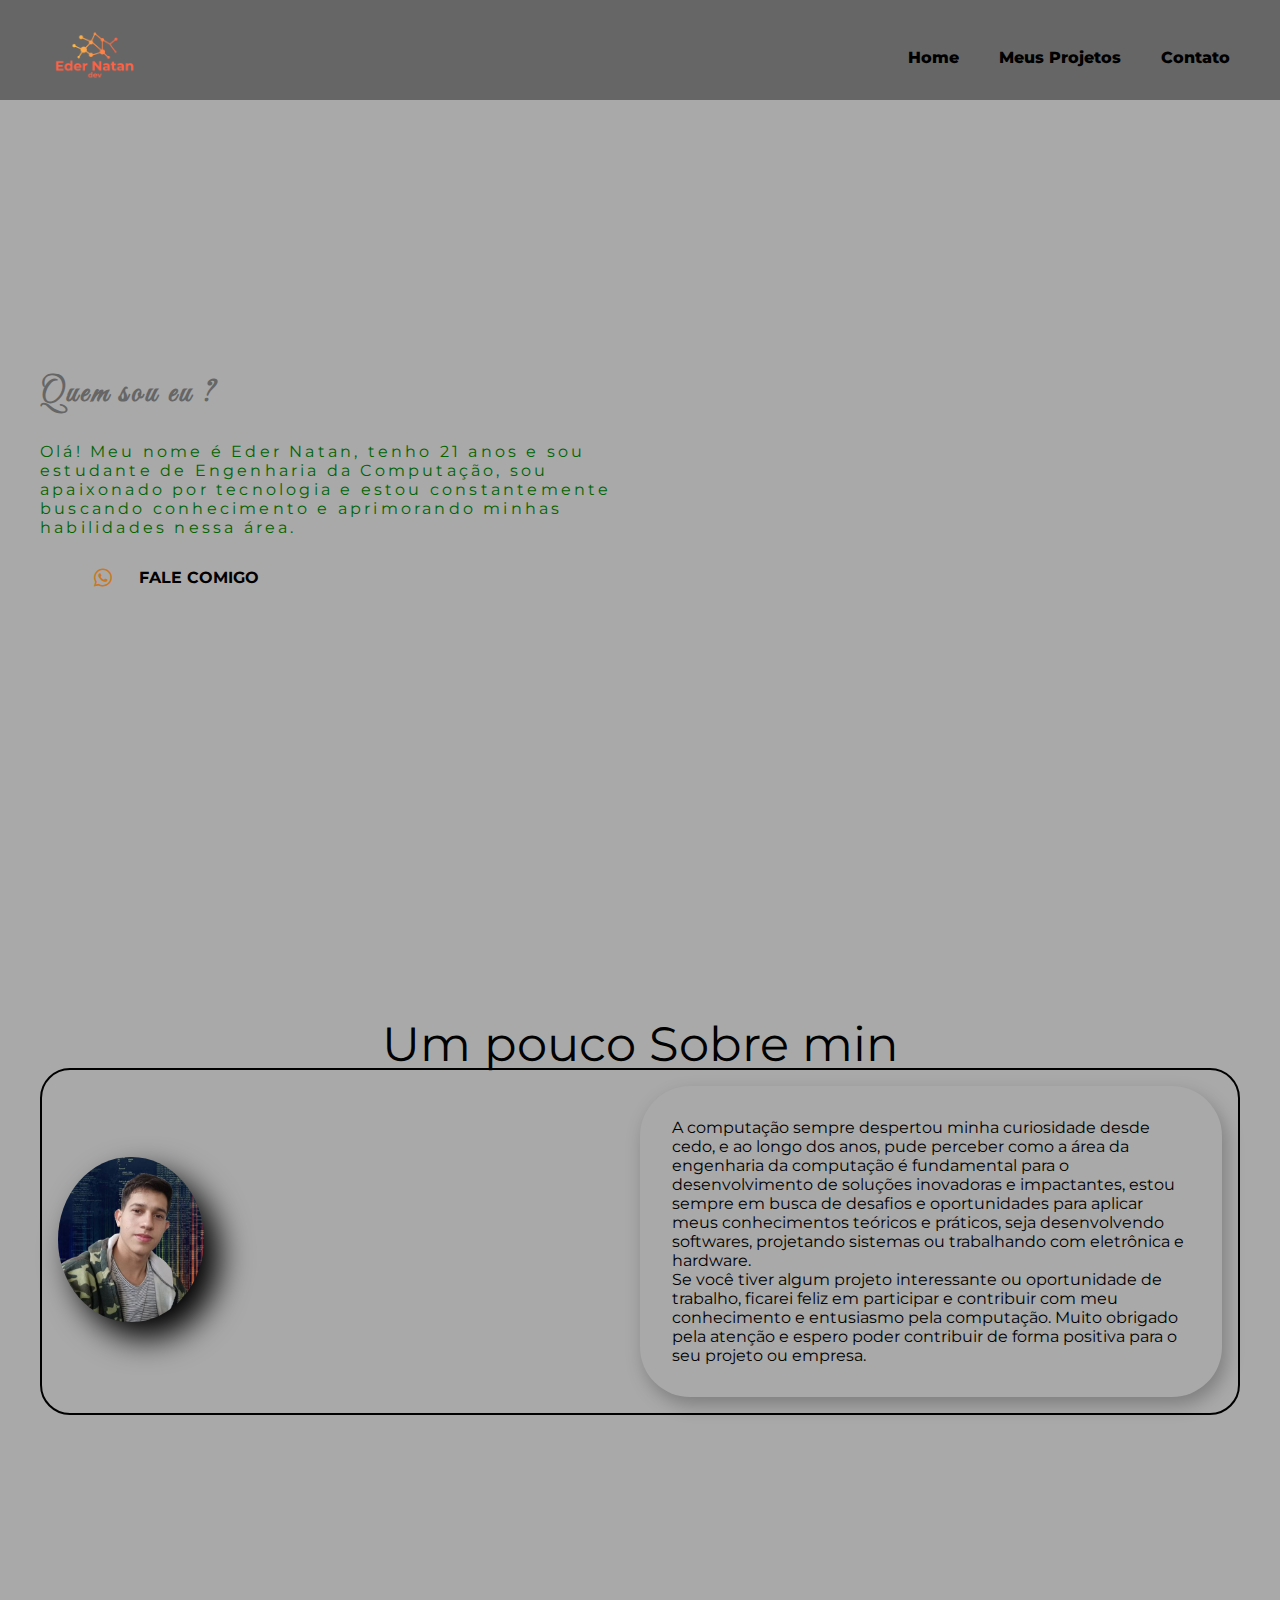
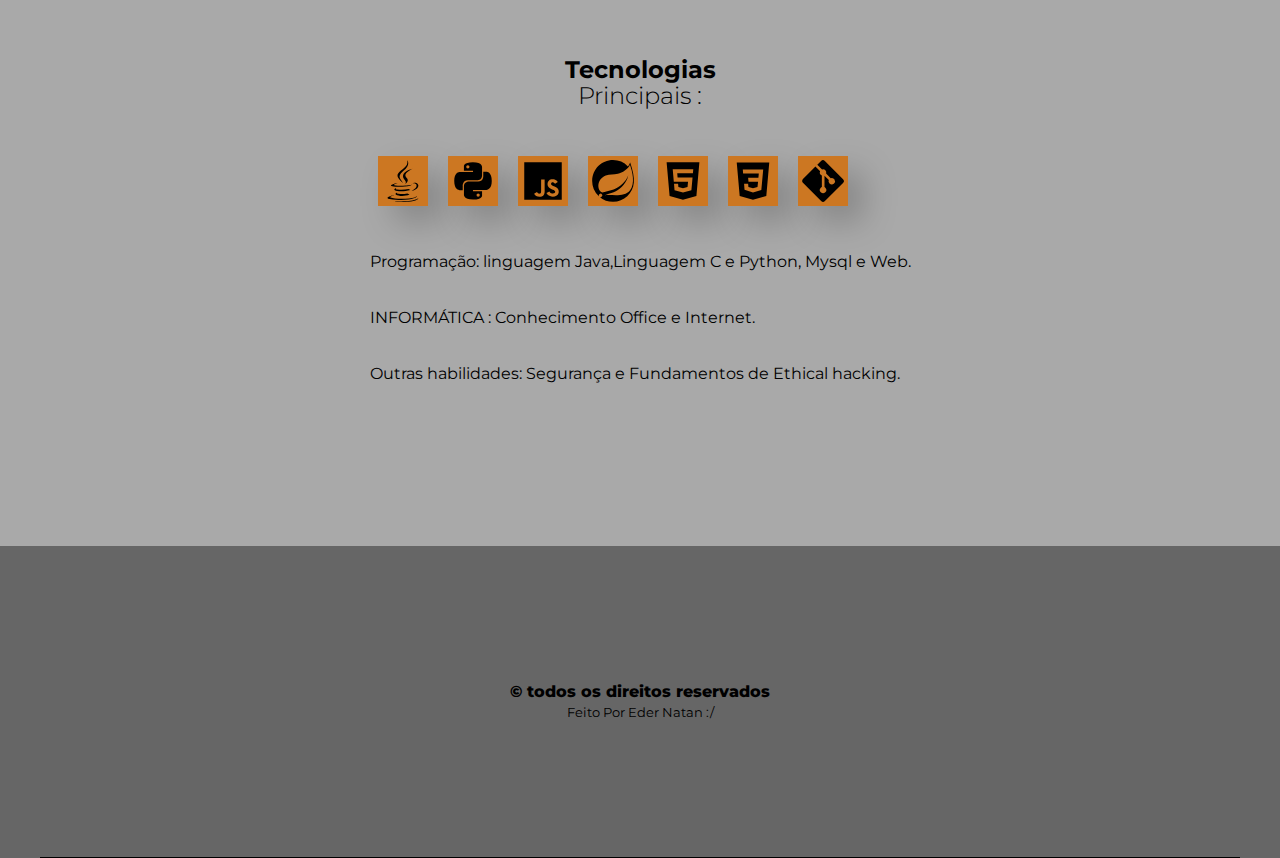
==== commit 14f63be9: "concluíd" ====
--- a/index.html
+++ b/index.html
@@ -23,7 +23,9 @@
                 <ul class="nav__menu">
                     <li class="nav__item"><a href="index.html" class="nav__link active-link">Home</a></li>
                     <li class="nav__item"><a href="pageProjetos.html" class="nav__link active-link">Meus Projetos</a></li>
+                   <!---
                     <li class="nav__item"><a href="pageTecnologia.html" class="nav__link active-link">Tecnologias</a></li>
+                --> 
                     <li class="nav__item"><a href="pageContato.html" class="nav__link active-link">Contato</a></li>
                 </ul>
             </div>
@@ -95,6 +97,52 @@
         </section>
 
 
+
+
+
+
+
+        <section class="projetos section" id="projetos">
+            <div class="projetos__content">
+                <div class="row">
+                    <div class="section__title">
+                        <h2>Tecnologias</h2>
+                        <span>Principais : </span>
+                    </div>
+                </div>
+        
+        
+                <div class="projetos__list__img row container">
+                    <div class="projetos__img">
+                    <img src="img/tecnologias/bxl-java.svg" img__icon alt="">
+                    <img src="img/tecnologias/bxl-python.svg" img__icon alt="">
+                    <img src="img/tecnologias/bxl-javascript.svg" img__icon alt="">
+                    <img src="img/tecnologias/bxl-spring-boot.svg" img__icon alt="">
+                    <img src="img/tecnologias/bxl-html5.svg" img__icon alt="">
+                    <img src="img/tecnologias/bxl-css3.svg" img__icon alt="">
+                    <img src="img/tecnologias/bxl-git.svg" img__icon alt="">
+
+
+
+                    <div class="tecnologias__descripition">
+                        <p>Programação: linguagem Java,Linguagem C e Python, Mysql e Web. </p>
+                        <p>INFORMÁTICA : Conhecimento Office e Internet.</p>
+                        <p>Outras habilidades: Segurança e Fundamentos de Ethical hacking.</p>
+                     </div>
+
+                    </div>
+                </div>
+        
+        
+                <!----------- <div class="projetos__list__img row container">
+                    <div class="projetos__img">
+                        <img src="img/Projetos/Project-1-salaokelly.JPG" alt="">
+                    </div>
+                </div>
+            -->
+            </div>
+        </section>
+        
         
 
 
--- a/css/styles.css
+++ b/css/styles.css
@@ -582,7 +582,7 @@
     width: 100%;
     height: 80%;
     position: absolute;
-   background-color:#fff ;
+   background-color:darkgray ;
     position: absolute;
     top: 20px;
     left: 0;
@@ -602,7 +602,7 @@
 }
 .projetos__img img{
     margin: var(--mb-05);
-    background-color: #000000;
+    background-color:#cc7722;
     cursor: pointer;
     filter: drop-shadow(16px 16px 16px rgba(0,0,0,0.2));
     -webkit-filter: drop-shadow(16px 16px 16px rgba(0,0,0,0.2));
@@ -771,11 +771,17 @@
 }
 
 /* footer */ 
+.footer{
+    background-color: #666666;
+    height: 20%;
+}
 .footer__list{
+  
     grid-template-columns: repeat(1, 1fr);
     justify-content: space-around;
     align-items: center;
     border-bottom: 1px solid #000000;
+    width: 100%;
 }
 .footer__data-social .social__icon{
     color: var(--first-color);
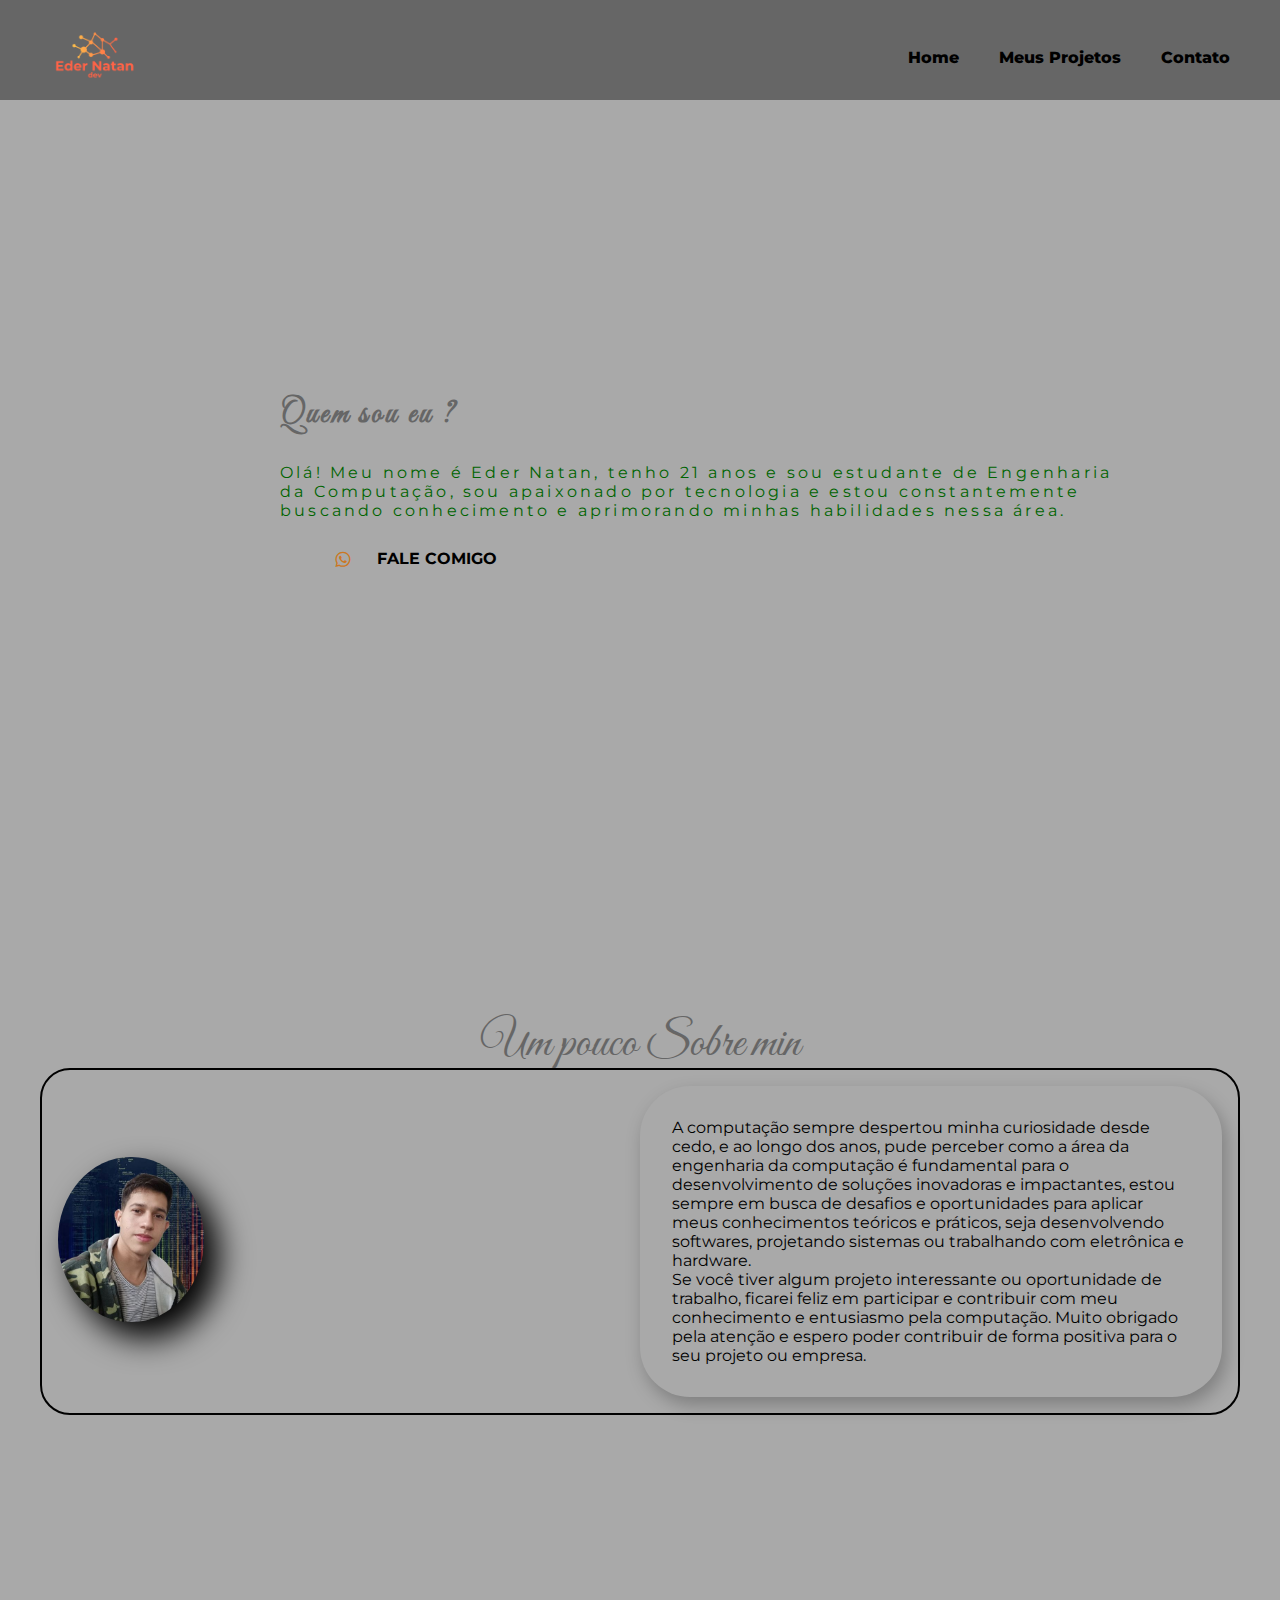
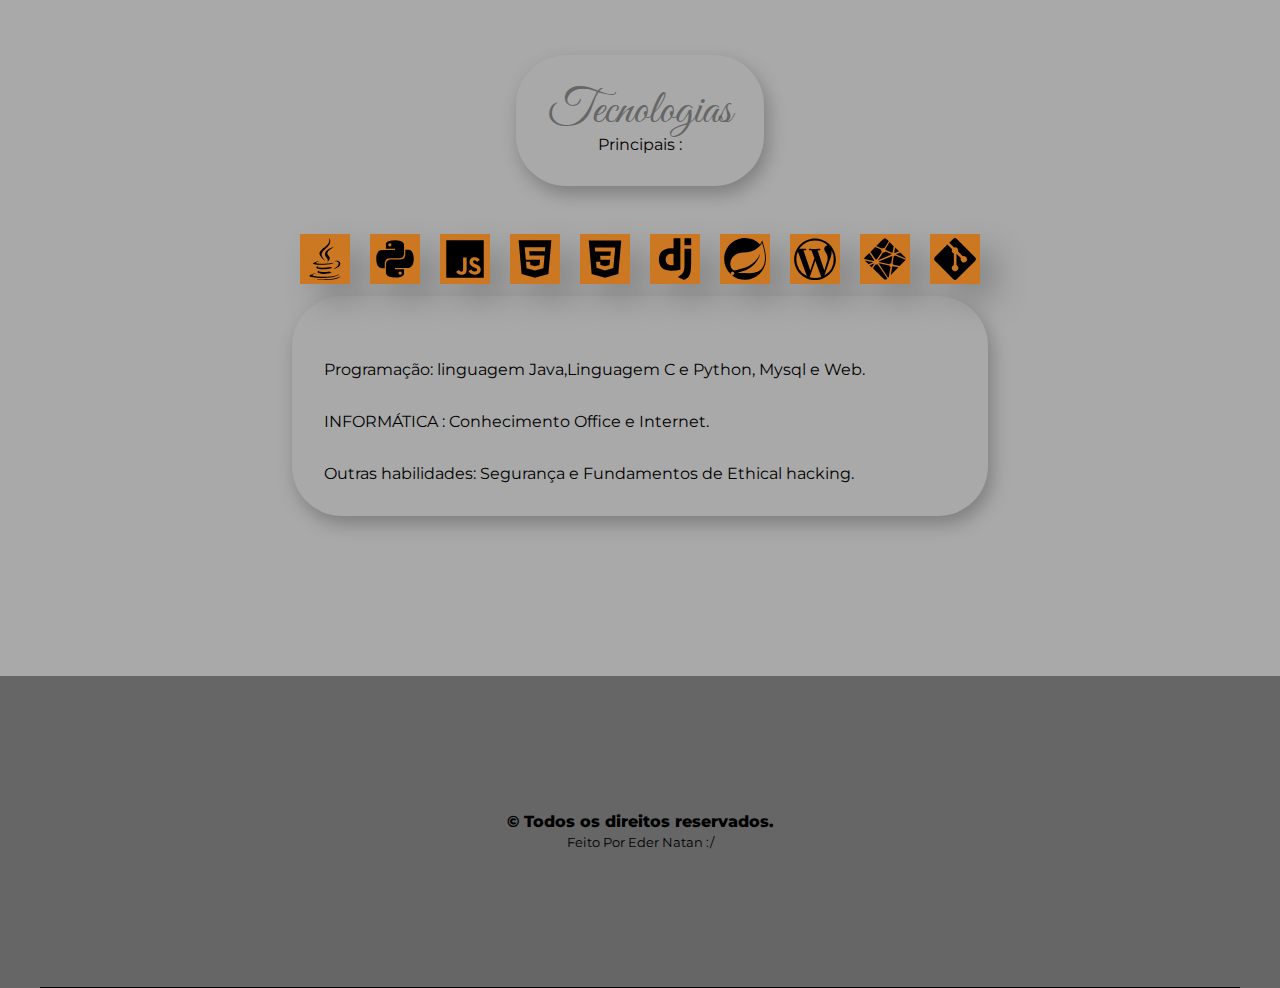
==== commit 4223f71f: "ajustes finais" ====
--- a/index.html
+++ b/index.html
@@ -62,7 +62,7 @@
                         
                     </p>
                    
-                    <a href="https://wa.me/5577981309491" class="btn btn__outline"><i class='bx bxl-whatsapp bx-burst' style='color:#cc7722' ></i> Fale Comigo </a>
+                    <a class="btn btn__outline"href="https://wa.me/5577981309491" ><i class='bx bxl-whatsapp bx-burst' style='color:#cc7722' ></i> Fale Comigo </a>
 
 
                 </div>
@@ -78,8 +78,11 @@
             <div class="container">
                 <div class="row">
                     <div class="section__title">
-                        <h1>Um pouco Sobre min </h1>
-                        <span></span>
+                        <div class="hero__content">
+                            <h2>Um pouco Sobre min </h2>
+                            <span></span>
+
+                        </div>
                     </div>
                     <div class="about__detail">
                         <div class="about__detail__content">
@@ -106,8 +109,11 @@
             <div class="projetos__content">
                 <div class="row">
                     <div class="section__title">
+                        <div class="about__descripion">
                         <h2>Tecnologias</h2>
-                        <span>Principais : </span>
+                            <p>Principais : </p>
+
+                        </div>
                     </div>
                 </div>
         
@@ -117,17 +123,27 @@
                     <img src="img/tecnologias/bxl-java.svg" img__icon alt="">
                     <img src="img/tecnologias/bxl-python.svg" img__icon alt="">
                     <img src="img/tecnologias/bxl-javascript.svg" img__icon alt="">
-                    <img src="img/tecnologias/bxl-spring-boot.svg" img__icon alt="">
                     <img src="img/tecnologias/bxl-html5.svg" img__icon alt="">
                     <img src="img/tecnologias/bxl-css3.svg" img__icon alt="">
+
+                    <img src="img/tecnologias/bxl-django.svg" alt="">
+                    
+                    <img src="img/tecnologias/bxl-spring-boot.svg" img__icon alt="">
+                   
+                    <img src="img/tecnologias/bxl-wordpress.svg" alt="">
+                    <img src="img/tecnologias/bxl-netlify.svg" alt="">
                     <img src="img/tecnologias/bxl-git.svg" img__icon alt="">
 
 
 
+
                     <div class="tecnologias__descripition">
-                        <p>Programação: linguagem Java,Linguagem C e Python, Mysql e Web. </p>
-                        <p>INFORMÁTICA : Conhecimento Office e Internet.</p>
-                        <p>Outras habilidades: Segurança e Fundamentos de Ethical hacking.</p>
+                        <div class="about__descripion">
+                            <p>Programação: linguagem Java,Linguagem C e Python, Mysql e Web. </p>
+                            <p>INFORMÁTICA : Conhecimento Office e Internet.</p>
+                            <p>Outras habilidades: Segurança e Fundamentos de Ethical hacking.</p>
+
+                        </div>
                      </div>
 
                     </div>
@@ -173,7 +189,7 @@
             <div class="footer__data">
            
             <div class="copy">
-                <p>&copy todos os direitos reservados </p>
+                <p>&copy Todos os direitos reservados.</p>
                 <span>Feito Por Eder Natan :/ </span>
             </div>
            
--- a/css/styles.css
+++ b/css/styles.css
@@ -13,7 +13,7 @@
 --body-font:'Montserrat', sans-serif ;
 --big-font-size: 3rem;
 --h1-font-size: 2.25rem;
---h2-font-size: 1.5rem;
+--h2-font-size: 1.25rem;
 --h3-font-size: 1.25rem;
 --normal-font-size: 1rem;
 --small-font-size: 0.813rem;
@@ -59,6 +59,15 @@
 a{
     text-decoration: none;
 }
+h2{
+    font-family: var(--font--cursive);
+    font-size: var(--big-font-size);
+    font-weight: var(--font-medium);
+    line-height: var(--big-font-size);
+    color:  #666666;
+
+
+}
 .container{
     max-width: 1200px;
     margin: 0 auto;
@@ -89,6 +98,7 @@
     font-weight: var(--font-medium);
     line-height: var(--big-font-size);
     color: var(--first-color);
+
 }
 .section__title span{
     font-weight: var(--font-light);
@@ -118,7 +128,7 @@
 }
 .btn:hover{
     background-color: transparent;
-    color: var(--first-color);
+    color: var(--color-laranja);
 }
 .btn__outline{
     width: 280px;
@@ -214,7 +224,7 @@
         justify-content: space-between;
     }
     .section__title{
-        margin: 0 auto ;
+        margin: 10rem ;
         text-align: center;
     }
 
@@ -264,7 +274,7 @@
     .btn__outline{
         width: 280px;
         background-color: transparent;
-        color: var(--first-color);
+        color: var(--black-color);
         padding: 5px 10px 5px 0;
         transition: all 400ms ease-in-out;
         position: relative;
@@ -273,7 +283,8 @@
         content: "";
         position: absolute;
         top: 0;
-        left: 0;
+        left: 36px;
+        
         width: 18%;
         height: 100%;
         background-color: var(--main-color);
@@ -857,7 +868,9 @@
         display: block;
     }
     .hero .hero__img, .hero .hero__content{
-        width: 50%;
+        margin-left: 20%;
+        
+        width: 70%;
         height: 100vh;
     }
     .hero .hero__img img{
